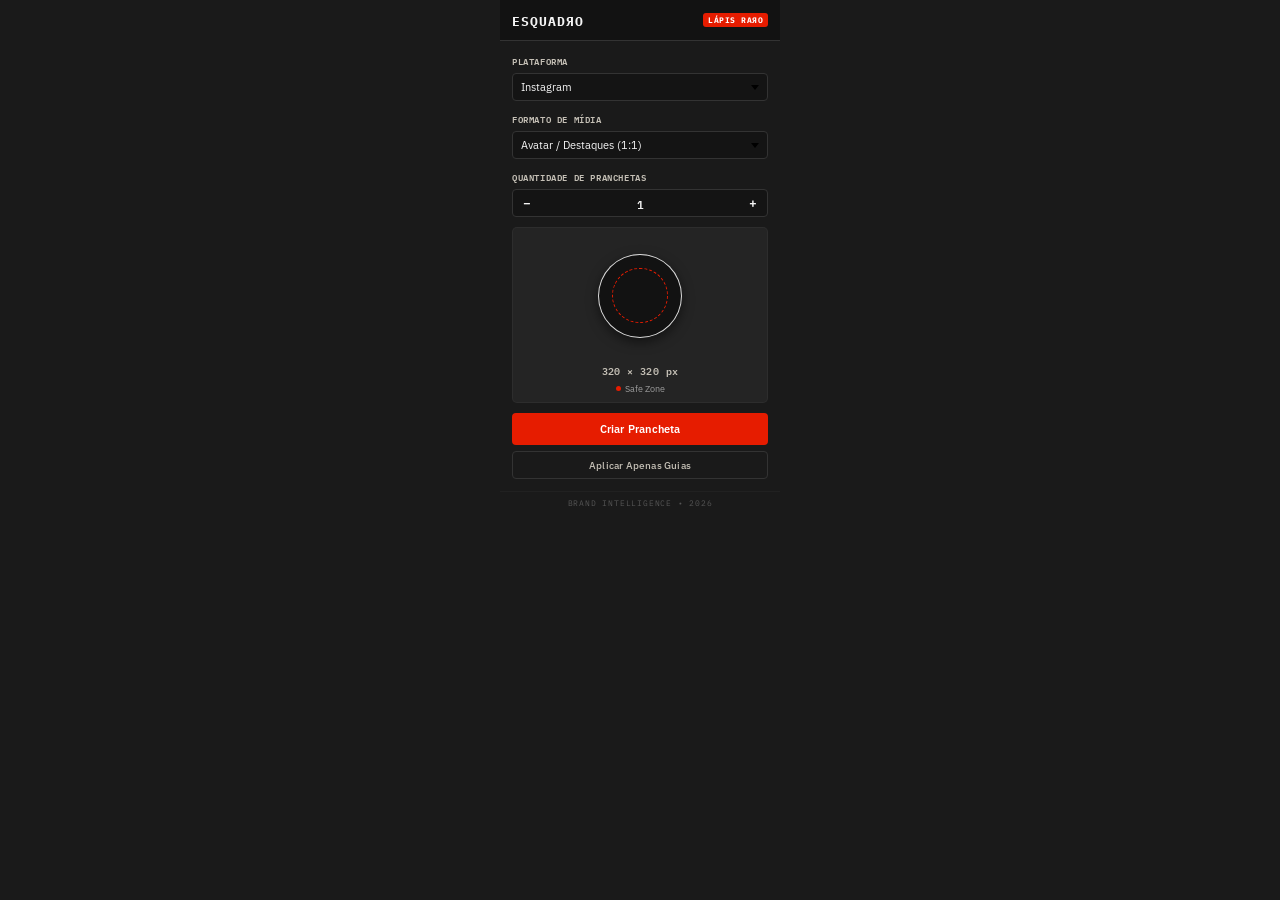
==== index.html @ 46acc277 "Move prototype files to root for GitHub Pages" ====
<!DOCTYPE html>
<html lang="pt-BR">
<head>
  <meta charset="UTF-8">
  <title>ESQUADЯO — Plugin Lápis Raro</title>
  <link rel="stylesheet" href="styles.css">
</head>
<body>

  <div class="panel-container">
    
    <!-- Header -->
    <div class="panel-header">
      <div class="brand-logo">
        <span class="panel-title">ESQUADЯO</span>
      </div>
      <span class="badge-lr">LÁPIS RAЯO</span>
    </div>

    <div class="panel-body">
      
      <!-- 1. Plataforma -->
      <div class="form-group">
        <label for="platformSelect">PLATAFORMA</label>
        <select id="platformSelect">
          <option value="facebook">Facebook</option>
          <option value="instagram" selected>Instagram</option>
          <option value="linkedin">LinkedIn</option>
          <option value="tiktok">TikTok</option>
          <option value="whatsapp">WhatsApp</option>
          <option value="twitter">X (Twitter)</option>
          <option value="youtube">YouTube</option>
        </select>
      </div>

      <!-- 2. Formato de Mídia -->
      <div class="form-group">
        <label for="formatSelect">FORMATO DE MÍDIA</label>
        <select id="formatSelect">
          <!-- Preenchido via JS -->
        </select>
      </div>

      <!-- 3. Quantidade de Pranchetas -->
      <div class="form-group">
        <label for="qtdInput">QUANTIDADE DE PRANCHETAS</label>
        <div class="stepper-container">
          <button type="button" class="stepper-btn" id="btnMinus">−</button>
          <input type="number" id="qtdInput" class="stepper-input" value="1" min="1" max="20">
          <button type="button" class="stepper-btn" id="btnPlus">+</button>
        </div>
      </div>

      <!-- Card de Preview -->
      <div class="preview-card">
        <div class="preview-stage">
          <div id="canvasPreview" class="canvas-preview">
            <div id="safeOverlay" class="guide-overlay"></div>
            <div id="noInfoBox" class="guide-no-info"></div>
            <div id="cropOverlay" class="guide-crop-overlay"></div>
          </div>
        </div>

        <div class="preview-footer">
          <span id="dimText" class="dim-badge">320 × 320 px</span>
          <span id="cropNoteText" class="crop-note" style="display:none;">(Crop Feed na 1ª prancheta)</span>

          <div class="legend-row">
            <div class="legend-item" id="legendSafeItem"><div class="dot dot-safe"></div><span>Safe Zone</span></div>
            <div class="legend-item" id="legendCropItem"><div class="dot dot-crop"></div><span>Linhas de Corte</span></div>
          </div>
        </div>
      </div>

      <!-- Grupo de Ações -->
      <div class="button-group">
        <button class="btn-primary" id="btnCreate">
          <span id="btnActionLabel">Criar Prancheta</span>
        </button>
        <button class="btn-secondary" id="btnGuidesOnly">
          Aplicar Apenas Guias
        </button>
      </div>

      <div id="toast" class="toast-msg">
        ✅ Ação realizada com sucesso!
      </div>

    </div>

    <div class="panel-footer">
      BRAND INTELLIGENCE • 2026
    </div>

  </div>

  <script src="index.js"></script>
</body>
</html>
---- styles.css ----
@import url('https://fonts.googleapis.com/css2?family=IBM+Plex+Mono:wght@400;600;700&family=IBM+Plex+Sans:wght@400;500;600;700&display=swap');

:root {
  /* Palette Lápis Raro 2026 */
  --noir-raro: #222222;
  --noir-dark: #161616;
  --vermelho-raro: #E61C00;
  --vermelho-hover: #cc1600;
  --areia-rara: #c5c0b6;
  --nude-raro: #e5e3d9;
  --azul-raro: #a2d2eb;

  --bg-color: #1a1a1a;
  --card-bg: #242424;
  --input-bg: #141414;
  --border-color: #333333;
  --text-main: #f5f5f5;
  --text-muted: #9e9e9e;
  
  --guide-safe: #E61C00; 
  --guide-crop: #a2d2eb; 

  --font-brand-sans: 'Milo', 'IBM Plex Sans', -apple-system, sans-serif;
  --font-brand-mono: 'IBM Plex Mono', monospace;
}

* {
  box-sizing: border-box;
  margin: 0;
  padding: 0;
  font-family: var(--font-brand-sans);
  -webkit-font-smoothing: antialiased;
}

body {
  background-color: var(--bg-color);
  color: var(--text-main);
  margin: 0;
  padding: 0;
  width: 100%;
  height: 100vh;
  display: flex;
  justify-content: center;
  align-items: flex-start;
}

.panel-container {
  width: 100%;
  max-width: 280px;
  background-color: var(--bg-color);
  display: flex;
  flex-direction: column;
}

.panel-header {
  padding: 10px 12px;
  display: flex;
  justify-content: space-between;
  align-items: center;
  background-color: #121212;
  border-bottom: 1px solid var(--border-color);
}

.panel-title {
  font-family: var(--font-brand-mono);
  font-size: 13px;
  font-weight: 700;
  letter-spacing: 1px;
  color: var(--text-main);
  text-transform: uppercase;
  white-space: nowrap;
}

.r-virado {
  display: inline-block;
  transform: scaleX(-1);
  font-weight: 700;
  color: inherit;
  margin: 0 -1px;
}

.badge-lr {
  background-color: var(--vermelho-raro);
  color: #ffffff;
  font-family: var(--font-brand-mono);
  font-size: 8px;
  padding: 2px 5px;
  border-radius: 3px;
  font-weight: 700;
  letter-spacing: 0.5px;
  white-space: nowrap;
}

.panel-body {
  padding: 12px;
  display: flex;
  flex-direction: column;
  gap: 10px;
}

.form-group {
  display: flex;
  flex-direction: column;
  gap: 4px;
}

label {
  font-family: var(--font-brand-mono);
  font-size: 9px;
  font-weight: 600;
  color: var(--areia-rara);
  text-transform: uppercase;
  letter-spacing: 0.6px;
}

select {
  -webkit-appearance: none;
  -moz-appearance: none;
  appearance: none;
  height: 28px;
  font-family: var(--font-brand-sans);
  background-color: var(--input-bg);
  background-image: url("data:image/svg+xml;utf8,<svg xmlns='http://www.w3.org/2000/svg' width='8' height='5' viewBox='0 0 8 5'><path fill='%20c5c0b6' d='M0 0l4 5 4-5z'/></svg>");
  background-repeat: no-repeat;
  background-position: right 8px center;
  color: var(--text-main);
  border: 1px solid var(--border-color);
  border-radius: 4px;
  padding: 0 22px 0 8px;
  font-size: 11px;
  outline: none;
  transition: border-color 0.15s ease;
  cursor: pointer;
}

select:focus {
  border-color: var(--vermelho-raro);
}

.stepper-container {
  display: flex;
  align-items: center;
  background-color: var(--input-bg);
  border: 1px solid var(--border-color);
  border-radius: 4px;
  height: 28px;
  overflow: hidden;
  width: 100%;
}

.stepper-btn {
  width: 28px;
  height: 100%;
  background: transparent;
  border: none;
  color: var(--text-main);
  font-size: 13px;
  font-weight: 600;
  cursor: pointer;
  display: flex;
  justify-content: center;
  align-items: center;
  transition: background-color 0.15s ease;
}

.stepper-btn:hover {
  background-color: rgba(255, 255, 255, 0.08);
}

.stepper-input {
  flex: 1;
  background: transparent;
  border: none;
  font-family: var(--font-brand-mono);
  color: var(--text-main);
  font-size: 11px;
  font-weight: 600;
  text-align: center;
  outline: none;
  -webkit-appearance: none;
  -moz-appearance: textfield;
  appearance: textfield;
}

.stepper-input::-webkit-inner-spin-button,
.stepper-input::-webkit-outer-spin-button {
  -webkit-appearance: none !important;
  margin: 0 !important;
}

.preview-card {
  background-color: var(--card-bg);
  border: 1px solid rgba(255, 255, 255, 0.04);
  border-radius: 5px;
  padding: 10px 8px 8px 8px;
  display: flex;
  flex-direction: column;
  align-items: center;
  gap: 8px;
}

.preview-stage {
  width: 100%;
  height: 115px;
  display: flex;
  justify-content: center;
  align-items: center;
  position: relative;
}

.canvas-preview {
  position: relative;
  border: 1px solid rgba(255, 255, 255, 0.85);
  background-color: #121212;
  box-shadow: 0 4px 12px rgba(0, 0, 0, 0.5);
  transition: width 0.3s cubic-bezier(0.16, 1, 0.3, 1), 
              height 0.3s cubic-bezier(0.16, 1, 0.3, 1), 
              border-radius 0.3s cubic-bezier(0.16, 1, 0.3, 1);
}

.guide-overlay {
  position: absolute;
  border: 1px dashed var(--vermelho-raro);
  pointer-events: none;
  transition: all 0.3s ease;
}

.guide-no-info {
  position: absolute;
  border: 1px dashed var(--vermelho-raro);
  background-color: rgba(230, 28, 0, 0.15);
  pointer-events: none;
  transition: all 0.3s ease;
}

.guide-crop-overlay {
  position: absolute;
  border: 1px dashed var(--azul-raro);
  pointer-events: none;
  transition: all 0.3s ease;
}

.preview-footer {
  display: flex;
  flex-direction: column;
  align-items: center;
  gap: 3px;
  width: 100%;
}

.dim-badge {
  font-family: var(--font-brand-mono);
  font-size: 9.5px;
  font-weight: 600;
  color: var(--areia-rara);
  letter-spacing: 0.4px;
}

.crop-note {
  font-size: 8.5px;
  color: var(--azul-raro);
  font-weight: 500;
}

.legend-row {
  display: flex;
  gap: 12px;
  font-size: 9px;
  color: var(--text-muted);
  margin-top: 1px;
}

.legend-item {
  display: flex;
  align-items: center;
  gap: 4px;
}

.dot {
  width: 5px;
  height: 5px;
  border-radius: 50%;
}

.dot-safe { background-color: var(--vermelho-raro); }
.dot-crop { background-color: var(--azul-raro); }

.button-group {
  display: flex;
  flex-direction: column;
  gap: 6px;
}

.btn-primary {
  height: 32px;
  background-color: var(--vermelho-raro);
  color: #ffffff;
  border: none;
  font-family: var(--font-brand-sans);
  font-size: 11px;
  font-weight: 600;
  letter-spacing: 0.2px;
  border-radius: 4px;
  cursor: pointer;
  display: flex;
  justify-content: center;
  align-items: center;
  transition: all 0.15s ease;
}

.btn-primary:hover {
  background-color: var(--vermelho-hover);
}

.btn-primary:active {
  transform: scale(0.98);
}

.btn-secondary {
  height: 28px;
  background-color: transparent;
  color: var(--areia-rara);
  border: 1px solid var(--border-color);
  font-family: var(--font-brand-sans);
  font-size: 10px;
  font-weight: 500;
  letter-spacing: 0.2px;
  border-radius: 4px;
  cursor: pointer;
  display: flex;
  justify-content: center;
  align-items: center;
  transition: all 0.15s ease;
}

.btn-secondary:hover {
  background-color: rgba(255, 255, 255, 0.05);
  border-color: #4a4a4a;
  color: var(--text-main);
}

.btn-secondary:active {
  transform: scale(0.98);
}

.panel-footer {
  padding: 6px;
  text-align: center;
  font-family: var(--font-brand-mono);
  font-size: 7.5px;
  color: #555;
  letter-spacing: 0.8px;
  border-top: 1px solid rgba(255,255,255,0.03);
  text-transform: uppercase;
}

.toast-msg {
  background-color: rgba(30, 60, 30, 0.95);
  border: 1px solid #2e7b32;
  color: #81c784;
  font-size: 10px;
  padding: 6px 8px;
  border-radius: 4px;
  text-align: center;
  display: none;
  animation: fadeIn 0.15s ease;
}

@keyframes fadeIn {
  from { opacity: 0; transform: translateY(3px); }
  to { opacity: 1; transform: translateY(0); }
}
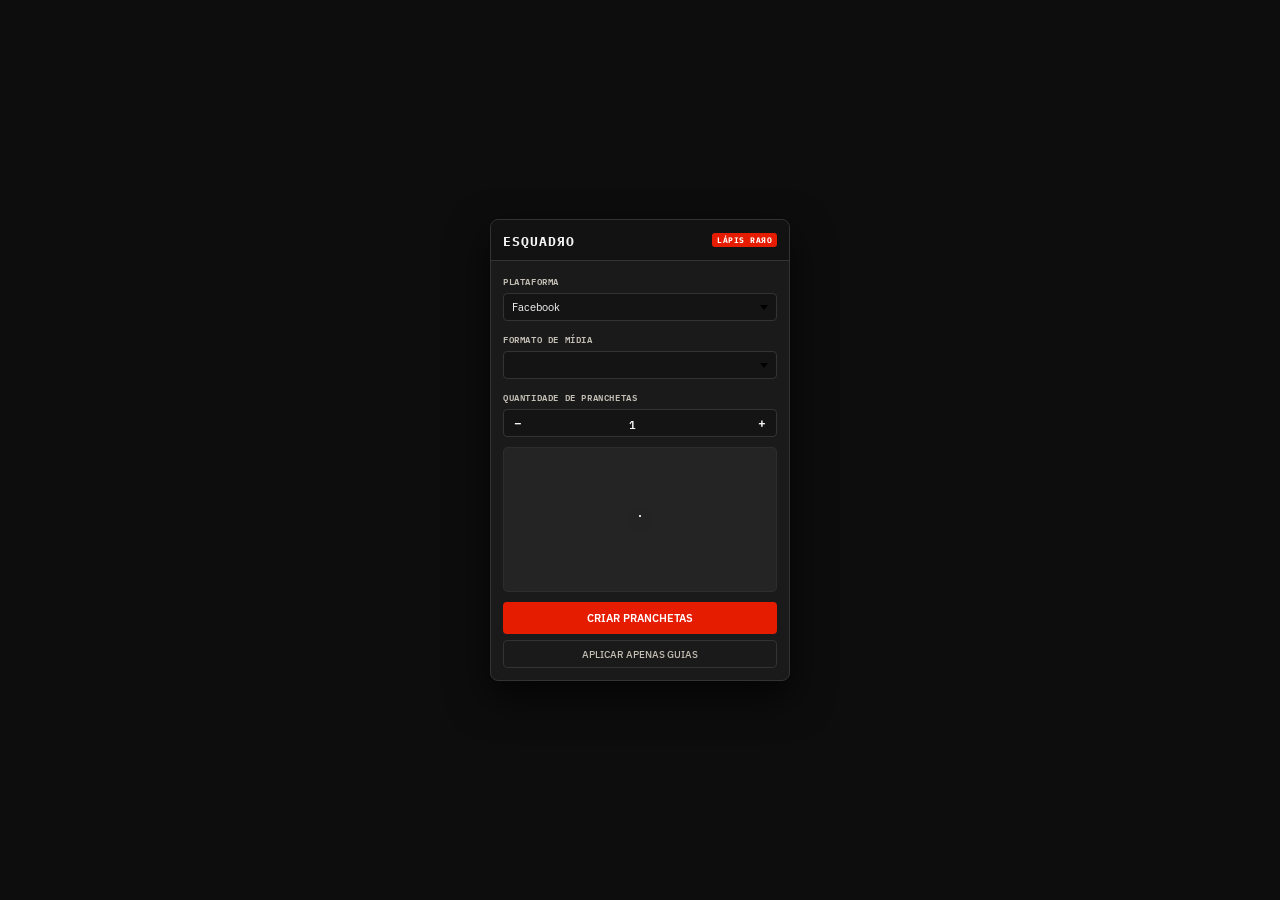
==== commit 25591f7f: "Update prototype UI v3.9" ====
--- a/index.html
+++ b/index.html
@@ -2,98 +2,167 @@
 <html lang="pt-BR">
 <head>
   <meta charset="UTF-8">
-  <title>ESQUADЯO — Plugin Lápis Raro</title>
-  <link rel="stylesheet" href="styles.css">
+  <meta name="viewport" content="width=device-width, initial-scale=1.0">
+  <title>ESQUADRO — Plugin Lápis Raro (UXP v3.9 Final)</title>
+  <style>
+    @import url('https://fonts.googleapis.com/css2?family=IBM+Plex+Mono:wght@400;600;700&family=IBM+Plex+Sans:wght@400;500;600;700&display=swap');
+
+    :root {
+      --noir-raro: #222222;
+      --vermelho-raro: #E61C00;
+      --vermelho-hover: #cc1600;
+      --areia-rara: #c5c0b6;
+      --bg-color: #1a1a1a;
+      --card-bg: #242424;
+      --input-bg: #141414;
+      --border-color: #333333;
+      --text-main: #f5f5f5;
+      --text-muted: #9e9e9e;
+      --guide-safe: #E61C00; 
+      --guide-crop: #a2d2eb; 
+      --font-brand-sans: 'Milo', 'IBM Plex Sans', -apple-system, sans-serif;
+      --font-brand-mono: 'IBM Plex Mono', monospace;
+    }
+
+    * { box-sizing: border-box; margin: 0; padding: 0; font-family: var(--font-brand-sans); -webkit-font-smoothing: antialiased; }
+
+    body { background-color: #0d0d0d; color: var(--text-main); display: flex; justify-content: center; align-items: center; min-height: 100vh; padding: 20px; }
+
+    .panel-container { width: 300px; background-color: var(--bg-color); border: 1px solid var(--border-color); border-radius: 8px; box-shadow: 0 16px 40px rgba(0, 0, 0, 0.7); overflow: hidden; }
+
+    .panel-header { padding: 10px 12px; display: flex; justify-content: space-between; align-items: center; background-color: #121212; border-bottom: 1px solid var(--border-color); }
+    .panel-title { font-family: var(--font-brand-mono); font-size: 13px; font-weight: 700; letter-spacing: 1px; color: var(--text-main); text-transform: uppercase; white-space: nowrap; }
+    .r-virado { display: inline-block; transform: scaleX(-1); font-weight: 700; color: inherit; margin: 0 -1px; }
+    .badge-lr { background-color: var(--vermelho-raro); color: #ffffff; font-family: var(--font-brand-mono); font-size: 8px; padding: 2px 5px; border-radius: 3px; font-weight: 700; letter-spacing: 0.5px; }
+
+    .panel-body { padding: 12px; display: flex; flex-direction: column; gap: 10px; }
+    .form-group { display: flex; flex-direction: column; gap: 4px; }
+    label { font-family: var(--font-brand-mono); font-size: 9px; font-weight: 600; color: var(--areia-rara); text-transform: uppercase; letter-spacing: 0.6px; }
+
+    select { -webkit-appearance: none; -moz-appearance: none; appearance: none; height: 28px; font-family: var(--font-brand-sans); background-color: var(--input-bg); background-image: url("data:image/svg+xml;utf8,<svg xmlns='http://www.w3.org/2000/svg' width='8' height='5' viewBox='0 0 8 5'><path fill='%20c5c0b6' d='M0 0l4 5 4-5z'/></svg>"); background-repeat: no-repeat; background-position: right 8px center; color: var(--text-main); border: 1px solid var(--border-color); border-radius: 4px; padding: 0 22px 0 8px; font-size: 11px; outline: none; cursor: pointer; }
+    select:focus { border-color: var(--vermelho-raro); }
+
+    .stepper-container { display: flex; align-items: center; background-color: var(--input-bg); border: 1px solid var(--border-color); border-radius: 4px; height: 28px; overflow: hidden; width: 100%; }
+    .stepper-btn { width: 28px; height: 100%; background: transparent; border: none; color: var(--text-main); font-size: 13px; font-weight: 600; cursor: pointer; }
+    .stepper-input { flex: 1; background: transparent; border: none; font-family: var(--font-brand-mono); color: var(--text-main); font-size: 11px; font-weight: 600; text-align: center; outline: none; -webkit-appearance: none; -moz-appearance: textfield; appearance: textfield; }
+
+    .preview-card { background-color: var(--card-bg); border: 1px solid rgba(255, 255, 255, 0.04); border-radius: 5px; padding: 10px; display: flex; flex-direction: column; align-items: center; gap: 8px; }
+    .preview-stage { width: 100%; height: 115px; display: flex; justify-content: center; align-items: center; position: relative; }
+    .canvas-preview { position: relative; border: 1px solid rgba(255, 255, 255, 0.85); background-color: #121212; box-shadow: 0 4px 12px rgba(0, 0, 0, 0.5); }
+    
+    .guide-overlay { position: absolute; border: 1px dashed var(--vermelho-raro); pointer-events: none; }
+    .guide-no-info { position: absolute; border: 1px dashed var(--vermelho-raro); background-color: rgba(230, 28, 0, 0.15); pointer-events: none; }
+    .guide-crop-overlay { position: absolute; border: 1px dashed var(--azul-raro); pointer-events: none; }
+    
+    .dim-badge { font-family: var(--font-brand-mono); font-size: 9.5px; font-weight: 600; color: var(--areia-rara); }
+    .btn-primary { height: 32px; background-color: var(--vermelho-raro); color: #ffffff; border: none; font-family: var(--font-brand-sans); font-size: 11px; font-weight: 600; border-radius: 4px; cursor: pointer; text-transform: uppercase; }
+    .btn-secondary { height: 28px; background-color: transparent; color: var(--areia-rara); border: 1px solid var(--border-color); font-family: var(--font-brand-sans); font-size: 10px; font-weight: 500; border-radius: 4px; cursor: pointer; text-transform: uppercase; }
+    .button-group { display: flex; flex-direction: column; gap: 6px; }
+  </style>
 </head>
 <body>
-
   <div class="panel-container">
-    
-    <!-- Header -->
     <div class="panel-header">
-      <div class="brand-logo">
-        <span class="panel-title">ESQUADЯO</span>
-      </div>
+      <div class="brand-logo"><span class="panel-title">ESQUADЯO</span></div>
       <span class="badge-lr">LÁPIS RAЯO</span>
     </div>
-
     <div class="panel-body">
-      
-      <!-- 1. Plataforma -->
       <div class="form-group">
-        <label for="platformSelect">PLATAFORMA</label>
-        <select id="platformSelect">
-          <option value="facebook">Facebook</option>
-          <option value="instagram" selected>Instagram</option>
-          <option value="linkedin">LinkedIn</option>
-          <option value="tiktok">TikTok</option>
-          <option value="whatsapp">WhatsApp</option>
-          <option value="twitter">X (Twitter)</option>
-          <option value="youtube">YouTube</option>
-        </select>
+        <label>PLATAFORMA</label>
+        <select id="platformSelect"></select>
       </div>
-
-      <!-- 2. Formato de Mídia -->
       <div class="form-group">
-        <label for="formatSelect">FORMATO DE MÍDIA</label>
-        <select id="formatSelect">
-          <!-- Preenchido via JS -->
-        </select>
+        <label>FORMATO DE MÍDIA</label>
+        <select id="formatSelect"></select>
       </div>
-
-      <!-- 3. Quantidade de Pranchetas -->
       <div class="form-group">
-        <label for="qtdInput">QUANTIDADE DE PRANCHETAS</label>
+        <label>QUANTIDADE DE PRANCHETAS</label>
         <div class="stepper-container">
           <button type="button" class="stepper-btn" id="btnMinus">−</button>
-          <input type="number" id="qtdInput" class="stepper-input" value="1" min="1" max="20">
+          <input type="number" id="qtdInput" class="stepper-input" value="1">
           <button type="button" class="stepper-btn" id="btnPlus">+</button>
         </div>
       </div>
+      <div class="preview-card">
+        <div class="preview-stage"><div id="canvasPreview" class="canvas-preview"></div></div>
+        <span id="dimText" class="dim-badge"></span>
+      </div>
+      <div class="button-group">
+        <button class="btn-primary" id="btnCreate">Criar Pranchetas</button>
+        <button class="btn-secondary" id="btnGuidesOnly">Aplicar Apenas Guias</button>
+      </div>
+    </div>
+  </div>
+  <script>
+    // Carrega o JSON master
+    const masterPlatforms = {
+      "Facebook": [
+        { id: "fb_avatar", name: "Avatar / Perfil (1:1)", width: 320, height: 320 },
+        { id: "fb_square", name: "Post Quadrado (1:1)", width: 1080, height: 1080 },
+        { id: "fb_portrait", name: "Post Retrato (4:5)", width: 1080, height: 1359 },
+        { id: "fb_carousel", name: "Carrossel (1:1)", width: 1200, height: 1200 },
+        { id: "fb_landscape", name: "Post Paisagem (16:9)", width: 1080, height: 566 },
+        { id: "fb_link", name: "Anúncio com Link (1,91:1)", width: 1200, height: 630 }
+      ],
+      "Google Ads": [
+        { id: "goog_leader", name: "Leaderboard (728×90)", width: 728, height: 90 },
+        { id: "goog_rect", name: "Medium Rectangle (300×250)", width: 300, height: 250 },
+        { id: "goog_half", name: "Half Page (300×600)", width: 300, height: 600 }
+      ],
+      "iFood": [
+        { id: "ifood_banner", name: "Banner (900×420)", width: 900, height: 420 }
+      ],
+      "Instagram": [
+        { id: "ig_avatar", name: "Avatar / Destaques (1:1)", width: 320, height: 320 },
+        { id: "ig_square", name: "Feed Quadrado (1:1)", width: 1080, height: 1080 },
+        { id: "ig_reels", name: "Reels (9:16)", width: 1080, height: 1920 }
+      ],
+      "LinkedIn": [
+        { id: "lkd_square", name: "Post Quadrado (1:1)", width: 1080, height: 1080 },
+        { id: "lkd_landscape", name: "Post Paisagem (1,91:1)", width: 1200, height: 627 }
+      ],
+      "TikTok": [
+        { id: "tt_foryou", name: "For You / Vídeo (9:16)", width: 1080, height: 1920 },
+        { id: "tt_thumb", name: "Thumb Capa (4:5)", width: 1080, height: 1920 }
+      ],
+      "Uber": [
+        { id: "uber_journey", name: "Journey Ad (16:9)", width: 1280, height: 720 },
+        { id: "uber_dispatch", name: "Dispatch (1:1)", width: 420, height: 420 }
+      ],
+      "WhatsApp": [
+        { id: "wa_status", name: "Status (9:16)", width: 1080, height: 1920 }
+      ],
+      "X (Twitter)": [
+        { id: "tw_card", name: "Card / Link (2:1)", width: 800, height: 418 }
+      ],
+      "YouTube": [
+        { id: "yt_thumb", name: "Thumbnail (16:9)", width: 1280, height: 720 },
+        { id: "yt_shorts", name: "Shorts (9:16)", width: 1080, height: 1920 }
+      ]
+    };
 
-      <!-- Card de Preview -->
-      <div class="preview-card">
-        <div class="preview-stage">
-          <div id="canvasPreview" class="canvas-preview">
-            <div id="safeOverlay" class="guide-overlay"></div>
-            <div id="noInfoBox" class="guide-no-info"></div>
-            <div id="cropOverlay" class="guide-crop-overlay"></div>
-          </div>
-        </div>
+    const platformSelect = document.getElementById('platformSelect');
+    const formatSelect = document.getElementById('formatSelect');
+    
+    // Preencher plataformas ordenadas alfabeticamente
+    Object.keys(masterPlatforms).sort().forEach(p => {
+      const opt = document.createElement('option');
+      opt.value = p; opt.textContent = p;
+      platformSelect.appendChild(opt);
+    });
 
-        <div class="preview-footer">
-          <span id="dimText" class="dim-badge">320 × 320 px</span>
-          <span id="cropNoteText" class="crop-note" style="display:none;">(Crop Feed na 1ª prancheta)</span>
+    function updateFormats() {
+      formatSelect.innerHTML = '';
+      const p = platformSelect.value;
+      masterPlatforms[p].forEach(f => {
+        const opt = document.createElement('option');
+        opt.value = f.id; opt.textContent = f.name;
+        formatSelect.appendChild(opt);
+      });
+    }
 
-          <div class="legend-row">
-            <div class="legend-item" id="legendSafeItem"><div class="dot dot-safe"></div><span>Safe Zone</span></div>
-            <div class="legend-item" id="legendCropItem"><div class="dot dot-crop"></div><span>Linhas de Corte</span></div>
-          </div>
-        </div>
-      </div>
-
-      <!-- Grupo de Ações -->
-      <div class="button-group">
-        <button class="btn-primary" id="btnCreate">
-          <span id="btnActionLabel">Criar Prancheta</span>
-        </button>
-        <button class="btn-secondary" id="btnGuidesOnly">
-          Aplicar Apenas Guias
-        </button>
-      </div>
-
-      <div id="toast" class="toast-msg">
-        ✅ Ação realizada com sucesso!
-      </div>
-
-    </div>
-
-    <div class="panel-footer">
-      BRAND INTELLIGENCE • 2026
-    </div>
-
-  </div>
-
-  <script src="index.js"></script>
+    platformSelect.onchange = updateFormats;
+    populateFormats();
+  </script>
 </body>
 </html>
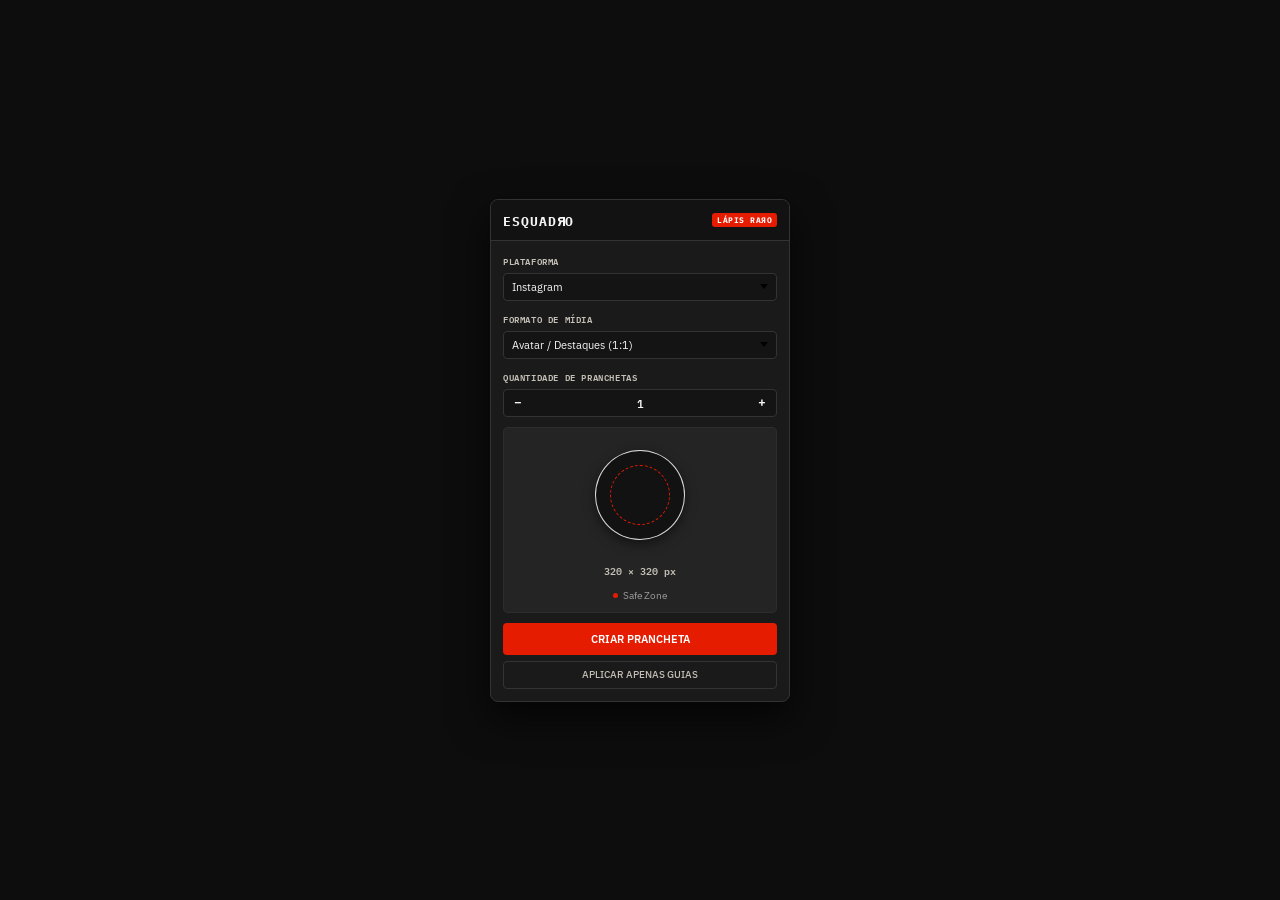
==== commit a35fa4b3: "Fix UI: Restore visual rendering logic completely" ====
--- a/index.html
+++ b/index.html
@@ -3,7 +3,7 @@
 <head>
   <meta charset="UTF-8">
   <meta name="viewport" content="width=device-width, initial-scale=1.0">
-  <title>ESQUADRO — Plugin Lápis Raro (UXP v3.9 Final)</title>
+  <title>ESQUADRO — Plugin Lápis Raro (UXP v4.6)</title>
   <style>
     @import url('https://fonts.googleapis.com/css2?family=IBM+Plex+Mono:wght@400;600;700&family=IBM+Plex+Sans:wght@400;500;600;700&display=swap');
 
@@ -45,6 +45,7 @@
     .stepper-container { display: flex; align-items: center; background-color: var(--input-bg); border: 1px solid var(--border-color); border-radius: 4px; height: 28px; overflow: hidden; width: 100%; }
     .stepper-btn { width: 28px; height: 100%; background: transparent; border: none; color: var(--text-main); font-size: 13px; font-weight: 600; cursor: pointer; }
     .stepper-input { flex: 1; background: transparent; border: none; font-family: var(--font-brand-mono); color: var(--text-main); font-size: 11px; font-weight: 600; text-align: center; outline: none; -webkit-appearance: none; -moz-appearance: textfield; appearance: textfield; }
+    .stepper-input::-webkit-inner-spin-button, .stepper-input::-webkit-outer-spin-button { -webkit-appearance: none !important; margin: 0 !important; }
 
     .preview-card { background-color: var(--card-bg); border: 1px solid rgba(255, 255, 255, 0.04); border-radius: 5px; padding: 10px; display: flex; flex-direction: column; align-items: center; gap: 8px; }
     .preview-stage { width: 100%; height: 115px; display: flex; justify-content: center; align-items: center; position: relative; }
@@ -55,15 +56,26 @@
     .guide-crop-overlay { position: absolute; border: 1px dashed var(--azul-raro); pointer-events: none; }
     
     .dim-badge { font-family: var(--font-brand-mono); font-size: 9.5px; font-weight: 600; color: var(--areia-rara); }
+    
+    .legend-row { display: flex; gap: 14px; font-size: 10px; color: var(--text-muted); margin-top: 2px; }
+    .legend-item { display: flex; align-items: center; gap: 5px; }
+    .dot { width: 5px; height: 5px; border-radius: 50%; }
+    .dot-safe { background-color: var(--vermelho-raro); }
+    .dot-crop { background-color: var(--azul-raro); }
+    .crop-note { font-size: 9px; color: var(--azul-raro); font-weight: 500; }
+
     .btn-primary { height: 32px; background-color: var(--vermelho-raro); color: #ffffff; border: none; font-family: var(--font-brand-sans); font-size: 11px; font-weight: 600; border-radius: 4px; cursor: pointer; text-transform: uppercase; }
     .btn-secondary { height: 28px; background-color: transparent; color: var(--areia-rara); border: 1px solid var(--border-color); font-family: var(--font-brand-sans); font-size: 10px; font-weight: 500; border-radius: 4px; cursor: pointer; text-transform: uppercase; }
     .button-group { display: flex; flex-direction: column; gap: 6px; }
+
+    .toast-msg { background-color: rgba(30, 60, 30, 0.95); border: 1px solid #2e7b32; color: #81c784; font-size: 10px; padding: 6px 8px; border-radius: 4px; text-align: center; display: none; animation: fadeIn 0.15s ease; }
+    @keyframes fadeIn { from { opacity: 0; transform: translateY(3px); } to { opacity: 1; transform: translateY(0); } }
   </style>
 </head>
 <body>
   <div class="panel-container">
     <div class="panel-header">
-      <div class="brand-logo"><span class="panel-title">ESQUADЯO</span></div>
+      <div class="brand-logo"><span class="panel-title">ESQUAD<span class="r-virado">R</span>O</span></div>
       <span class="badge-lr">LÁPIS RAЯO</span>
     </div>
     <div class="panel-body">
@@ -84,85 +96,253 @@
         </div>
       </div>
       <div class="preview-card">
-        <div class="preview-stage"><div id="canvasPreview" class="canvas-preview"></div></div>
+        <div class="preview-stage"><div id="canvasPreview" class="canvas-preview">
+            <div id="safeOverlay" class="guide-overlay"></div>
+            <div id="noInfoBox" class="guide-no-info"></div>
+            <div id="cropOverlay" class="guide-crop-overlay"></div>
+        </div></div>
         <span id="dimText" class="dim-badge"></span>
+        <span id="cropNoteText" class="crop-note" style="display:none;">(Crop Feed na 1ª prancheta)</span>
+        <div class="legend-row">
+            <div class="legend-item" id="legendSafeItem"><div class="dot dot-safe"></div><span>Safe Zone</span></div>
+            <div class="legend-item" id="legendCropItem"><div class="dot dot-crop"></div><span>Crop Feed / Margem</span></div>
+        </div>
       </div>
       <div class="button-group">
-        <button class="btn-primary" id="btnCreate">Criar Pranchetas</button>
+        <button class="btn-primary" id="btnCreate"><span id="btnActionLabel">Criar Prancheta</span></button>
         <button class="btn-secondary" id="btnGuidesOnly">Aplicar Apenas Guias</button>
       </div>
+      <div id="toast" class="toast-msg">✅ Ação realizada com sucesso!</div>
     </div>
   </div>
+
   <script>
-    // Carrega o JSON master
+    // A LISTA 100% COMPLETA E CORRETA COM TODAS AS GUIAS
     const masterPlatforms = {
       "Facebook": [
-        { id: "fb_avatar", name: "Avatar / Perfil (1:1)", width: 320, height: 320 },
+        { id: "fb_avatar", name: "Avatar / Perfil (1:1)", width: 320, height: 320, safe: { top: 50, bottom: 50, left: 50, right: 50 }, circular: true },
         { id: "fb_square", name: "Post Quadrado (1:1)", width: 1080, height: 1080 },
         { id: "fb_portrait", name: "Post Retrato (4:5)", width: 1080, height: 1359 },
         { id: "fb_carousel", name: "Carrossel (1:1)", width: 1200, height: 1200 },
         { id: "fb_landscape", name: "Post Paisagem (16:9)", width: 1080, height: 566 },
-        { id: "fb_link", name: "Anúncio com Link (1,91:1)", width: 1200, height: 630 }
+        { id: "fb_link", name: "Anúncio com Link (1,91:1)", width: 1200, height: 630 },
+        { id: "fb_cover_profile", name: "Capa de Perfil (820×360)", width: 820, height: 360, safe: { top: 24, bottom: 24, left: 90, right: 90 }, cropFeed: { top: 24, bottom: 24, left: 90, right: 90 }, noInfoBox: { width: 180, height: 100, anchor: "bottom-left" } },
+        { id: "fb_cover_group", name: "Capa de Grupo (1640×856)", width: 1640, height: 856 },
+        { id: "fb_cover_event", name: "Capa de Evento (1920×1005)", width: 1920, height: 1005 }
       ],
       "Google Ads": [
         { id: "goog_leader", name: "Leaderboard (728×90)", width: 728, height: 90 },
         { id: "goog_rect", name: "Medium Rectangle (300×250)", width: 300, height: 250 },
-        { id: "goog_half", name: "Half Page (300×600)", width: 300, height: 600 }
+        { id: "goog_half", name: "Half Page (300×600)", width: 300, height: 600 },
+        { id: "goog_large_rect", name: "Large Rectangle (336×280)", width: 336, height: 280 },
+        { id: "goog_wide_sky", name: "Wide Skyscraper (160×600)", width: 160, height: 600 }
       ],
       "iFood": [
         { id: "ifood_banner", name: "Banner (900×420)", width: 900, height: 420 }
       ],
       "Instagram": [
-        { id: "ig_avatar", name: "Avatar / Destaques (1:1)", width: 320, height: 320 },
-        { id: "ig_square", name: "Feed Quadrado (1:1)", width: 1080, height: 1080 },
-        { id: "ig_reels", name: "Reels (9:16)", width: 1080, height: 1920 }
+        { id: "ig_avatar", name: "Avatar / Destaques (1:1)", width: 320, height: 320, safe: { top: 50, bottom: 50, left: 50, right: 50 }, circular: true },
+        { id: "ig_square", name: "Feed Quadrado (1:1)", width: 1080, height: 1080, crop: { lateral: 135.2 } },
+        { id: "ig_portrait_4_5", name: "Feed Retrato (4:5)", width: 1080, height: 1350, crop: { lateral: 34 } },
+        { id: "ig_portrait_3_4", name: "Feed Retrato (3:4)", width: 1080, height: 1440 },
+        { id: "ig_story", name: "Story (9:16)", width: 1080, height: 1920, safe: { top: 110, bottom: 160, left: 100, right: 100 } },
+        { id: "ig_reels", name: "Reels (9:16)", width: 1080, height: 1920, safe: { top: 140, bottom: 300, left: 40, right: 40 }, noInfoBox: { width: 180, height: 750, anchor: "bottom-right" } },
+        { id: "ig_thumb_reels", name: "Thumb Reels (9:16)", width: 1080, height: 1920, cropFeed: { top: 240, bottom: 240 } },
+        { id: "ig_landscape_16_9", name: "Feed Paisagem (16:9)", width: 1080, height: 566, crop: { lateral: 328 } },
+        { id: "ig_landscape_4_3", name: "Feed Paisagem (4:3)", width: 1080, height: 810, crop: { lateral: 236.5 } },
+        { id: "ig_landscape_5_4", name: "Feed Paisagem (5:4)", width: 1080, height: 864, crop: { lateral: 216 } }
       ],
       "LinkedIn": [
+        { id: "lkd_avatar", name: "Perfil / Bio (1:1)", width: 400, height: 400, safe: { top: 50, bottom: 50, left: 50, right: 50 }, circular: true },
         { id: "lkd_square", name: "Post Quadrado (1:1)", width: 1080, height: 1080 },
-        { id: "lkd_landscape", name: "Post Paisagem (1,91:1)", width: 1200, height: 627 }
+        { id: "lkd_portrait", name: "Post Retrato (4:5)", width: 1080, height: 1350 },
+        { id: "lkd_landscape", name: "Post Paisagem (1,91:1)", width: 1200, height: 627 },
+        { id: "lkd_cover", name: "Capa de Perfil (4:1)", width: 1584, height: 396 },
+        { id: "lkd_video", name: "Vídeo Vertical (9:16)", width: 1080, height: 1920 }
       ],
       "TikTok": [
-        { id: "tt_foryou", name: "For You / Vídeo (9:16)", width: 1080, height: 1920 },
-        { id: "tt_thumb", name: "Thumb Capa (4:5)", width: 1080, height: 1920 }
+        { id: "tt_avatar", name: "Avatar / Perfil (1:1)", width: 200, height: 200, safe: { top: 20, bottom: 20, left: 20, right: 20 }, circular: true },
+        { id: "tt_foryou", name: "For You / Vídeo (9:16)", width: 1080, height: 1920, safe: { top: 140, bottom: 300, left: 40, right: 40 } },
+        { id: "tt_thumb", name: "Thumb Capa (4:5)", width: 1080, height: 1920, cropFeed: { top: 285, bottom: 285 } }
       ],
       "Uber": [
         { id: "uber_journey", name: "Journey Ad (16:9)", width: 1280, height: 720 },
         { id: "uber_dispatch", name: "Dispatch (1:1)", width: 420, height: 420 }
       ],
       "WhatsApp": [
-        { id: "wa_status", name: "Status (9:16)", width: 1080, height: 1920 }
+        { id: "wa_avatar", name: "Perfil (1:1)", width: 200, height: 200, safe: { top: 20, bottom: 20, left: 20, right: 20 }, circular: true },
+        { id: "wa_status", name: "Status (9:16)", width: 1080, height: 1920, safe: { top: 120, bottom: 160, left: 100, right: 100 } },
+        { id: "wa_thumb_doc", name: "Thumb Imagem / Doc (2:3)", width: 1200, height: 1800 },
+        { id: "wa_sticker", name: "Sticker / Figurinha (1:1)", width: 512, height: 512, safe: { top: 16, bottom: 16, left: 16, right: 16 } }
       ],
       "X (Twitter)": [
-        { id: "tw_card", name: "Card / Link (2:1)", width: 800, height: 418 }
+        { id: "tw_avatar", name: "Avatar / Perfil (1:1)", width: 400, height: 400, safe: { top: 20, bottom: 20, left: 20, right: 20 }, circular: true },
+        { id: "tw_square", name: "Post Quadrado (1:1)", width: 1080, height: 1080 },
+        { id: "tw_landscape", name: "Post Retangular (16:9)", width: 1200, height: 675 },
+        { id: "tw_card", name: "Card / Link (2:1)", width: 800, height: 418 },
+        { id: "tw_cover", name: "Capa do Perfil (3:1)", width: 1500, height: 500, safe: { top: 140, bottom: 140, left: 282.5, right: 282.5 }, cropFeed: { top: 140, bottom: 140, left: 282.5, right: 282.5 } }
       ],
       "YouTube": [
+        { id: "yt_avatar", name: "Avatar / Canal (1:1)", width: 800, height: 800, safe: { top: 20, bottom: 20, left: 20, right: 20 }, circular: true },
         { id: "yt_thumb", name: "Thumbnail (16:9)", width: 1280, height: 720 },
-        { id: "yt_shorts", name: "Shorts (9:16)", width: 1080, height: 1920 }
+        { id: "yt_shorts", name: "Shorts (9:16)", width: 1080, height: 1920, safe: { top: 120, bottom: 160, left: 60, right: 60 } },
+        { id: "yt_cover", name: "Capa do Canal (16:9)", width: 2560, height: 1440, safe: { top: 508.5, bottom: 508.5, left: 507, right: 507 }, cropFeed: { top: 508.5, bottom: 508.5 } }
       ]
     };
 
     const platformSelect = document.getElementById('platformSelect');
     const formatSelect = document.getElementById('formatSelect');
+    const qtdInput = document.getElementById('qtdInput');
+    const btnMinus = document.getElementById('btnMinus');
+    const btnPlus = document.getElementById('btnPlus');
+    const btnActionLabel = document.getElementById('btnActionLabel');
+    const canvasPreview = document.getElementById('canvasPreview');
+    const safeOverlay = document.getElementById('safeOverlay');
+    const noInfoBox = document.getElementById('noInfoBox');
+    const cropOverlay = document.getElementById('cropOverlay');
+    const dimText = document.getElementById('dimText');
+    const cropNoteText = document.getElementById('cropNoteText');
+    const legendSafeItem = document.getElementById('legendSafeItem');
+    const legendCropItem = document.getElementById('legendCropItem');
     
-    // Preencher plataformas ordenadas alfabeticamente
-    Object.keys(masterPlatforms).sort().forEach(p => {
-      const opt = document.createElement('option');
-      opt.value = p; opt.textContent = p;
-      platformSelect.appendChild(opt);
-    });
-
-    function updateFormats() {
+    // A CÓDIGO COMPLETO DE DESENHO (DRAW LOGIC) DO PREVIEW
+    function populatePlatforms() {
+      const keys = Object.keys(masterPlatforms).sort();
+      keys.forEach(p => {
+        const opt = document.createElement('option');
+        opt.value = p;
+        opt.textContent = p;
+        if(p === "Instagram") opt.selected = true;
+        platformSelect.appendChild(opt);
+      });
+      populateFormats();
+    }
+
+    function populateFormats() {
       formatSelect.innerHTML = '';
-      const p = platformSelect.value;
-      masterPlatforms[p].forEach(f => {
+      const formats = masterPlatforms[platformSelect.value] || [];
+      formats.forEach(f => {
         const opt = document.createElement('option');
-        opt.value = f.id; opt.textContent = f.name;
+        opt.value = f.id;
+        opt.textContent = f.name;
         formatSelect.appendChild(opt);
       });
-    }
-
-    platformSelect.onchange = updateFormats;
-    populateFormats();
+      updatePreview();
+    }
+
+    function updatePreview() {
+      const formats = masterPlatforms[platformSelect.value] || [];
+      const fmt = formats.find(f => f.id === formatSelect.value) || formats[0];
+      if (!fmt) return;
+
+      const q = parseInt(qtdInput.value) || 1;
+      
+      const maxW = 90;
+      const maxH = 100;
+      const ratio = fmt.width / fmt.height;
+
+      let renderW, renderH;
+      if (ratio > maxW / maxH) {
+        renderW = maxW;
+        renderH = maxW / ratio;
+      } else {
+        renderH = maxH;
+        renderW = maxH * ratio;
+      }
+
+      canvasPreview.style.width = renderW + 'px';
+      canvasPreview.style.height = renderH + 'px';
+      canvasPreview.style.borderRadius = fmt.circular ? '50%' : '2px';
+      dimText.textContent = `${fmt.width} × ${fmt.height} px`;
+
+      const scaleX = renderW / fmt.width;
+      const scaleY = renderH / fmt.height;
+
+      // 1. Safe Zone
+      if (fmt.safe) {
+        legendSafeItem.style.display = 'flex';
+        safeOverlay.style.display = 'block';
+        safeOverlay.style.top = (fmt.safe.top * scaleY) + 'px';
+        safeOverlay.style.bottom = (fmt.safe.bottom * scaleY) + 'px';
+        safeOverlay.style.left = (fmt.safe.left * scaleX) + 'px';
+        safeOverlay.style.right = (fmt.safe.right * scaleX) + 'px';
+        safeOverlay.style.borderRadius = fmt.circular ? '50%' : '0';
+      } else {
+        legendSafeItem.style.display = 'none';
+        safeOverlay.style.display = 'none';
+      }
+
+      // 2. Box de sem informação (ex: Reels bottom-right / Facebook Capa)
+      if (fmt.noInfoBox) {
+        noInfoBox.style.display = 'block';
+        noInfoBox.style.width = (fmt.noInfoBox.width * scaleX) + 'px';
+        noInfoBox.style.height = (fmt.noInfoBox.height * scaleY) + 'px';
+        
+        if (fmt.noInfoBox.anchor === "bottom-left") {
+          noInfoBox.style.bottom = (fmt.safe.bottom * scaleY) + 'px';
+          noInfoBox.style.left = (fmt.safe.left * scaleX) + 'px';
+          noInfoBox.style.right = 'auto';
+        } else {
+          // default bottom-right (Reels)
+          noInfoBox.style.bottom = (fmt.safe.bottom * scaleY) + 'px';
+          noInfoBox.style.right = (fmt.safe.right * scaleX) + 'px';
+          noInfoBox.style.left = 'auto';
+        }
+      } else {
+        noInfoBox.style.display = 'none';
+      }
+
+      // 3. Crop Feed e Laterais
+      const hasCrop = fmt.cropFeed || fmt.crop;
+      if (hasCrop) {
+        legendCropItem.style.display = 'flex';
+        cropOverlay.style.display = 'block';
+
+        if (fmt.cropFeed) {
+          cropOverlay.style.top = (fmt.cropFeed.top * scaleY) + 'px';
+          cropOverlay.style.bottom = (fmt.cropFeed.bottom * scaleY) + 'px';
+          cropOverlay.style.left = fmt.cropFeed.left ? (fmt.cropFeed.left * scaleX) + 'px' : '0';
+          cropOverlay.style.right = fmt.cropFeed.right ? (fmt.cropFeed.right * scaleX) + 'px' : '0';
+        } else if (fmt.crop) {
+          cropOverlay.style.top = '0';
+          cropOverlay.style.bottom = '0';
+          cropOverlay.style.left = (fmt.crop.lateral * scaleX) + 'px';
+          cropOverlay.style.right = (fmt.crop.lateral * scaleX) + 'px';
+        }
+
+        cropNoteText.style.display = q > 1 ? 'block' : 'none';
+      } else {
+        legendCropItem.style.display = 'none';
+        cropOverlay.style.display = 'none';
+        cropNoteText.style.display = 'none';
+      }
+    }
+
+    function updateQtdLabel() {
+      let q = parseInt(qtdInput.value);
+      if (isNaN(q) || q < 1) q = 1;
+      qtdInput.value = q;
+      btnActionLabel.textContent = q > 1 ? "Criar Pranchetas" : "Criar Prancheta";
+      updatePreview();
+    }
+
+    btnMinus.addEventListener('click', () => {
+      let q = parseInt(qtdInput.value) || 1;
+      if (q > 1) { qtdInput.value = q - 1; updateQtdLabel(); }
+    });
+
+    btnPlus.addEventListener('click', () => {
+      let q = parseInt(qtdInput.value) || 1;
+      if (q < 20) { qtdInput.value = q + 1; updateQtdLabel(); }
+    });
+
+    platformSelect.addEventListener('change', populateFormats);
+    formatSelect.addEventListener('change', updatePreview);
+    qtdInput.addEventListener('input', updateQtdLabel);
+
+    // Inicialização do APP
+    populatePlatforms();
+
   </script>
 </body>
 </html>
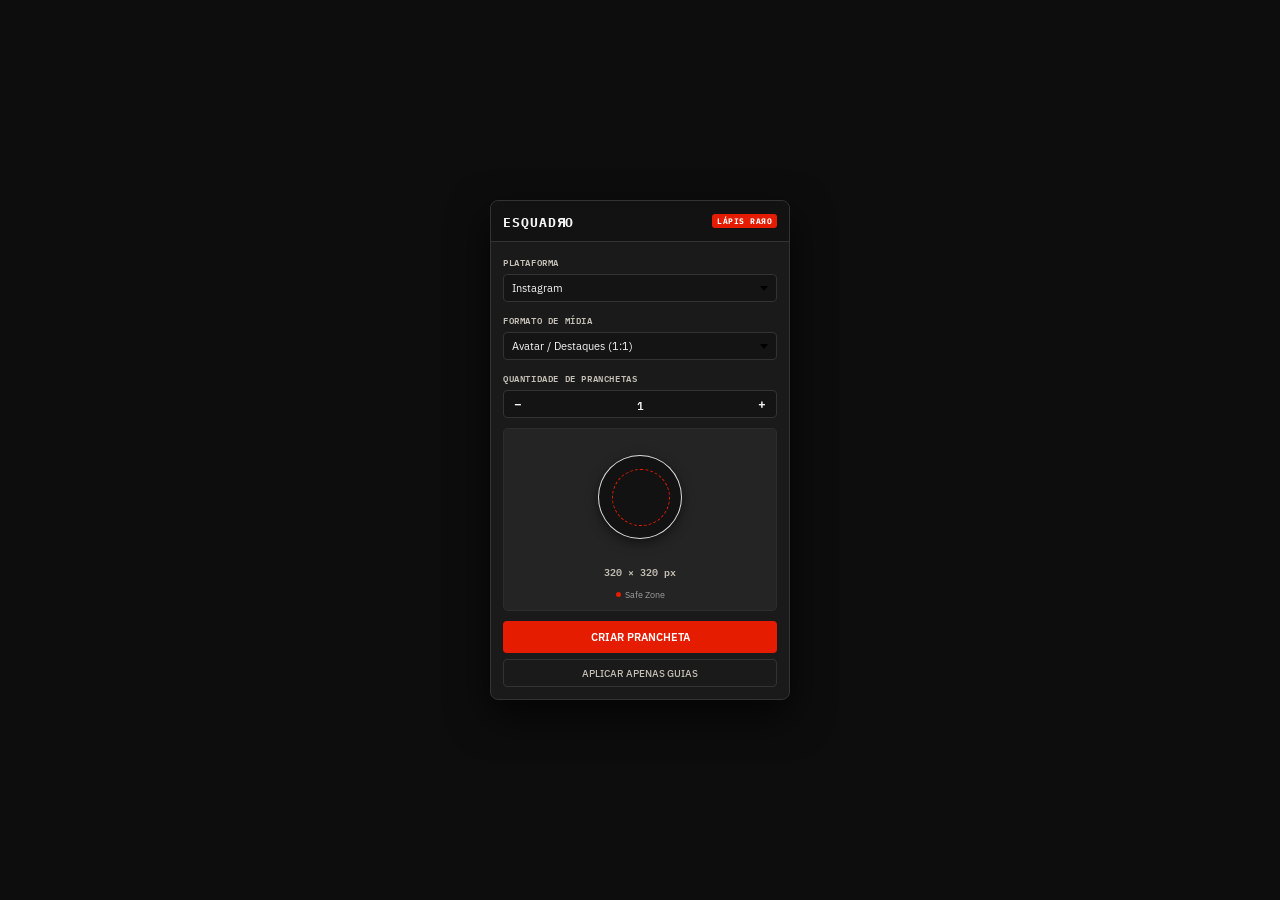
==== commit 0b4853b2: "Fix UI: Re-enable explicit width/height calculation for crop overlays and safe zones" ====
--- a/index.html
+++ b/index.html
@@ -3,23 +3,30 @@
 <head>
   <meta charset="UTF-8">
   <meta name="viewport" content="width=device-width, initial-scale=1.0">
-  <title>ESQUADRO — Plugin Lápis Raro (UXP v4.6)</title>
+  <title>ESQUADRO — Plugin Lápis Raro (UXP v4.7)</title>
   <style>
     @import url('https://fonts.googleapis.com/css2?family=IBM+Plex+Mono:wght@400;600;700&family=IBM+Plex+Sans:wght@400;500;600;700&display=swap');
 
     :root {
+      /* Palette Lápis Raro 2026 */
       --noir-raro: #222222;
+      --noir-dark: #161616;
       --vermelho-raro: #E61C00;
       --vermelho-hover: #cc1600;
       --areia-rara: #c5c0b6;
+      --nude-raro: #e5e3d9;
+      --azul-raro: #a2d2eb;
+
       --bg-color: #1a1a1a;
       --card-bg: #242424;
       --input-bg: #141414;
       --border-color: #333333;
       --text-main: #f5f5f5;
       --text-muted: #9e9e9e;
+      
       --guide-safe: #E61C00; 
       --guide-crop: #a2d2eb; 
+
       --font-brand-sans: 'Milo', 'IBM Plex Sans', -apple-system, sans-serif;
       --font-brand-mono: 'IBM Plex Mono', monospace;
     }
@@ -51,18 +58,18 @@
     .preview-stage { width: 100%; height: 115px; display: flex; justify-content: center; align-items: center; position: relative; }
     .canvas-preview { position: relative; border: 1px solid rgba(255, 255, 255, 0.85); background-color: #121212; box-shadow: 0 4px 12px rgba(0, 0, 0, 0.5); }
     
-    .guide-overlay { position: absolute; border: 1px dashed var(--vermelho-raro); pointer-events: none; }
-    .guide-no-info { position: absolute; border: 1px dashed var(--vermelho-raro); background-color: rgba(230, 28, 0, 0.15); pointer-events: none; }
-    .guide-crop-overlay { position: absolute; border: 1px dashed var(--azul-raro); pointer-events: none; }
+    .guide-overlay { position: absolute; border: 1px dashed var(--vermelho-raro); pointer-events: none; box-sizing: border-box; }
+    .guide-no-info { position: absolute; border: 1px dashed var(--vermelho-raro); background-color: rgba(230, 28, 0, 0.15); pointer-events: none; box-sizing: border-box; }
+    .guide-crop-overlay { position: absolute; border: 1px dashed var(--azul-raro); pointer-events: none; box-sizing: border-box; }
     
     .dim-badge { font-family: var(--font-brand-mono); font-size: 9.5px; font-weight: 600; color: var(--areia-rara); }
     
-    .legend-row { display: flex; gap: 14px; font-size: 10px; color: var(--text-muted); margin-top: 2px; }
-    .legend-item { display: flex; align-items: center; gap: 5px; }
+    .legend-row { display: flex; gap: 12px; font-size: 9px; color: var(--text-muted); margin-top: 1px; }
+    .legend-item { display: flex; align-items: center; gap: 4px; }
     .dot { width: 5px; height: 5px; border-radius: 50%; }
     .dot-safe { background-color: var(--vermelho-raro); }
     .dot-crop { background-color: var(--azul-raro); }
-    .crop-note { font-size: 9px; color: var(--azul-raro); font-weight: 500; }
+    .crop-note { font-size: 8.5px; color: var(--azul-raro); font-weight: 500; }
 
     .btn-primary { height: 32px; background-color: var(--vermelho-raro); color: #ffffff; border: none; font-family: var(--font-brand-sans); font-size: 11px; font-weight: 600; border-radius: 4px; cursor: pointer; text-transform: uppercase; }
     .btn-secondary { height: 28px; background-color: transparent; color: var(--areia-rara); border: 1px solid var(--border-color); font-family: var(--font-brand-sans); font-size: 10px; font-weight: 500; border-radius: 4px; cursor: pointer; text-transform: uppercase; }
@@ -96,16 +103,18 @@
         </div>
       </div>
       <div class="preview-card">
-        <div class="preview-stage"><div id="canvasPreview" class="canvas-preview">
+        <div class="preview-stage">
+          <div id="canvasPreview" class="canvas-preview">
             <div id="safeOverlay" class="guide-overlay"></div>
             <div id="noInfoBox" class="guide-no-info"></div>
             <div id="cropOverlay" class="guide-crop-overlay"></div>
-        </div></div>
-        <span id="dimText" class="dim-badge"></span>
+          </div>
+        </div>
+        <span id="dimText" class="dim-badge">320 × 320 px</span>
         <span id="cropNoteText" class="crop-note" style="display:none;">(Crop Feed na 1ª prancheta)</span>
         <div class="legend-row">
             <div class="legend-item" id="legendSafeItem"><div class="dot dot-safe"></div><span>Safe Zone</span></div>
-            <div class="legend-item" id="legendCropItem"><div class="dot dot-crop"></div><span>Crop Feed / Margem</span></div>
+            <div class="legend-item" id="legendCropItem"><div class="dot dot-crop"></div><span>Linhas de Corte</span></div>
         </div>
       </div>
       <div class="button-group">
@@ -117,7 +126,6 @@
   </div>
 
   <script>
-    // A LISTA 100% COMPLETA E CORRETA COM TODAS AS GUIAS
     const masterPlatforms = {
       "Facebook": [
         { id: "fb_avatar", name: "Avatar / Perfil (1:1)", width: 320, height: 320, safe: { top: 50, bottom: 50, left: 50, right: 50 }, circular: true },
@@ -204,15 +212,15 @@
     const cropNoteText = document.getElementById('cropNoteText');
     const legendSafeItem = document.getElementById('legendSafeItem');
     const legendCropItem = document.getElementById('legendCropItem');
-    
-    // A CÓDIGO COMPLETO DE DESENHO (DRAW LOGIC) DO PREVIEW
+
     function populatePlatforms() {
+      platformSelect.innerHTML = '';
       const keys = Object.keys(masterPlatforms).sort();
       keys.forEach(p => {
         const opt = document.createElement('option');
         opt.value = p;
         opt.textContent = p;
-        if(p === "Instagram") opt.selected = true;
+        if (p === "Instagram") opt.selected = true;
         platformSelect.appendChild(opt);
       });
       populateFormats();
@@ -237,7 +245,7 @@
 
       const q = parseInt(qtdInput.value) || 1;
       
-      const maxW = 90;
+      const maxW = 84;
       const maxH = 100;
       const ratio = fmt.width / fmt.height;
 
@@ -258,14 +266,14 @@
       const scaleX = renderW / fmt.width;
       const scaleY = renderH / fmt.height;
 
-      // 1. Safe Zone
+      // 1. Safe Zone (Cálculo Explícito em Pixels)
       if (fmt.safe) {
         legendSafeItem.style.display = 'flex';
         safeOverlay.style.display = 'block';
+        safeOverlay.style.left = (fmt.safe.left * scaleX) + 'px';
         safeOverlay.style.top = (fmt.safe.top * scaleY) + 'px';
-        safeOverlay.style.bottom = (fmt.safe.bottom * scaleY) + 'px';
-        safeOverlay.style.left = (fmt.safe.left * scaleX) + 'px';
-        safeOverlay.style.right = (fmt.safe.right * scaleX) + 'px';
+        safeOverlay.style.width = ((fmt.width - fmt.safe.left - fmt.safe.right) * scaleX) + 'px';
+        safeOverlay.style.height = ((fmt.height - fmt.safe.top - fmt.safe.bottom) * scaleY) + 'px';
         safeOverlay.style.borderRadius = fmt.circular ? '50%' : '0';
       } else {
         legendSafeItem.style.display = 'none';
@@ -275,39 +283,51 @@
       // 2. Box de sem informação (ex: Reels bottom-right / Facebook Capa)
       if (fmt.noInfoBox) {
         noInfoBox.style.display = 'block';
-        noInfoBox.style.width = (fmt.noInfoBox.width * scaleX) + 'px';
-        noInfoBox.style.height = (fmt.noInfoBox.height * scaleY) + 'px';
-        
+        const boxW = fmt.noInfoBox.width * scaleX;
+        const boxH = fmt.noInfoBox.height * scaleY;
+        const safeB = (fmt.safe ? fmt.safe.bottom : 0) * scaleY;
+        const safeL = (fmt.safe ? fmt.safe.left : 0) * scaleX;
+        const safeR = (fmt.safe ? fmt.safe.right : 0) * scaleX;
+
+        noInfoBox.style.width = boxW + 'px';
+        noInfoBox.style.height = boxH + 'px';
+
         if (fmt.noInfoBox.anchor === "bottom-left") {
-          noInfoBox.style.bottom = (fmt.safe.bottom * scaleY) + 'px';
-          noInfoBox.style.left = (fmt.safe.left * scaleX) + 'px';
+          noInfoBox.style.bottom = safeB + 'px';
+          noInfoBox.style.left = safeL + 'px';
           noInfoBox.style.right = 'auto';
         } else {
-          // default bottom-right (Reels)
-          noInfoBox.style.bottom = (fmt.safe.bottom * scaleY) + 'px';
-          noInfoBox.style.right = (fmt.safe.right * scaleX) + 'px';
+          noInfoBox.style.bottom = safeB + 'px';
+          noInfoBox.style.right = safeR + 'px';
           noInfoBox.style.left = 'auto';
         }
       } else {
         noInfoBox.style.display = 'none';
       }
 
-      // 3. Crop Feed e Laterais
+      // 3. Linhas de Corte (Calculadas explicitamente com x/y/w/h)
       const hasCrop = fmt.cropFeed || fmt.crop;
       if (hasCrop) {
         legendCropItem.style.display = 'flex';
         cropOverlay.style.display = 'block';
 
         if (fmt.cropFeed) {
-          cropOverlay.style.top = (fmt.cropFeed.top * scaleY) + 'px';
-          cropOverlay.style.bottom = (fmt.cropFeed.bottom * scaleY) + 'px';
-          cropOverlay.style.left = fmt.cropFeed.left ? (fmt.cropFeed.left * scaleX) + 'px' : '0';
-          cropOverlay.style.right = fmt.cropFeed.right ? (fmt.cropFeed.right * scaleX) + 'px' : '0';
+          const cL = (fmt.cropFeed.left || 0) * scaleX;
+          const cR = (fmt.cropFeed.right || 0) * scaleX;
+          const cT = (fmt.cropFeed.top || 0) * scaleY;
+          const cB = (fmt.cropFeed.bottom || 0) * scaleY;
+
+          cropOverlay.style.left = cL + 'px';
+          cropOverlay.style.top = cT + 'px';
+          cropOverlay.style.width = (renderW - cL - cR) + 'px';
+          cropOverlay.style.height = (renderH - cT - cB) + 'px';
         } else if (fmt.crop) {
-          cropOverlay.style.top = '0';
-          cropOverlay.style.bottom = '0';
-          cropOverlay.style.left = (fmt.crop.lateral * scaleX) + 'px';
-          cropOverlay.style.right = (fmt.crop.lateral * scaleX) + 'px';
+          const cLat = (fmt.crop.lateral || 0) * scaleX;
+
+          cropOverlay.style.left = cLat + 'px';
+          cropOverlay.style.top = '0px';
+          cropOverlay.style.width = (renderW - (cLat * 2)) + 'px';
+          cropOverlay.style.height = renderH + 'px';
         }
 
         cropNoteText.style.display = q > 1 ? 'block' : 'none';
@@ -340,7 +360,7 @@
     formatSelect.addEventListener('change', updatePreview);
     qtdInput.addEventListener('input', updateQtdLabel);
 
-    // Inicialização do APP
+    // Boot
     populatePlatforms();
 
   </script>
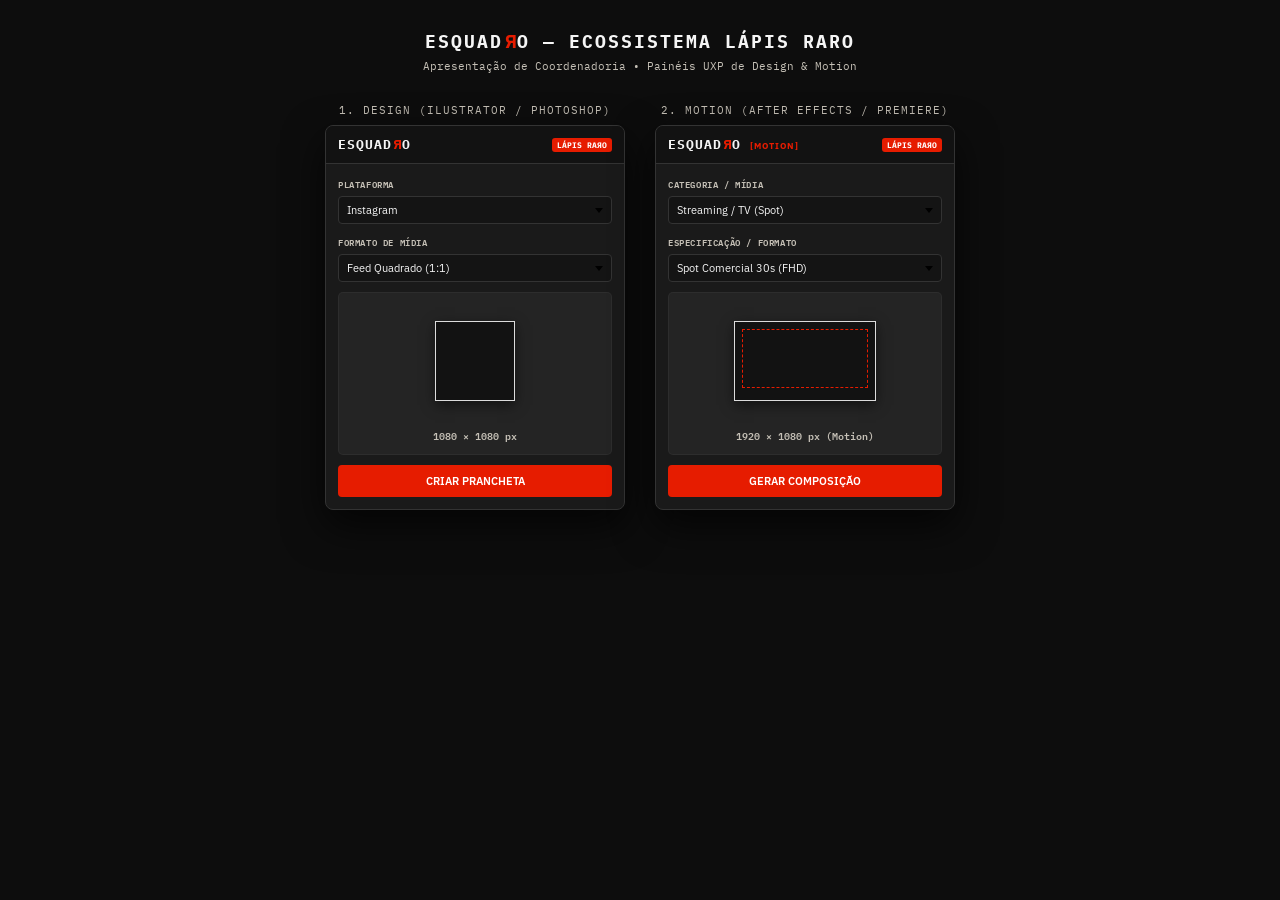
==== commit eb0e7bbb: "Add ESQUADRAO Motion (AE/PR) side-by-side with Design for presentation" ====
--- a/index.html
+++ b/index.html
@@ -3,366 +3,204 @@
 <head>
   <meta charset="UTF-8">
   <meta name="viewport" content="width=device-width, initial-scale=1.0">
-  <title>ESQUADRO — Plugin Lápis Raro (UXP v4.7)</title>
+  <title>ESQUADЯO — Ecossistema de Formatos (Design & Motion)</title>
   <style>
     @import url('https://fonts.googleapis.com/css2?family=IBM+Plex+Mono:wght@400;600;700&family=IBM+Plex+Sans:wght@400;500;600;700&display=swap');
 
     :root {
-      /* Palette Lápis Raro 2026 */
       --noir-raro: #222222;
-      --noir-dark: #161616;
       --vermelho-raro: #E61C00;
       --vermelho-hover: #cc1600;
       --areia-rara: #c5c0b6;
-      --nude-raro: #e5e3d9;
-      --azul-raro: #a2d2eb;
-
       --bg-color: #1a1a1a;
       --card-bg: #242424;
       --input-bg: #141414;
       --border-color: #333333;
       --text-main: #f5f5f5;
       --text-muted: #9e9e9e;
-      
-      --guide-safe: #E61C00; 
-      --guide-crop: #a2d2eb; 
-
+      --azul-raro: #a2d2eb;
       --font-brand-sans: 'Milo', 'IBM Plex Sans', -apple-system, sans-serif;
       --font-brand-mono: 'IBM Plex Mono', monospace;
     }
 
     * { box-sizing: border-box; margin: 0; padding: 0; font-family: var(--font-brand-sans); -webkit-font-smoothing: antialiased; }
 
-    body { background-color: #0d0d0d; color: var(--text-main); display: flex; justify-content: center; align-items: center; min-height: 100vh; padding: 20px; }
+    body { background-color: #0d0d0d; color: var(--text-main); display: flex; flex-direction: column; align-items: center; min-height: 100vh; padding: 30px 20px; gap: 20px; }
+
+    header { text-align: center; margin-bottom: 10px; }
+    header h1 { font-family: var(--font-brand-mono); font-size: 18px; letter-spacing: 2px; text-transform: uppercase; margin-bottom: 6px; }
+    header p { font-size: 11px; color: var(--areia-rara); font-family: var(--font-brand-mono); }
+    .r-virado { display: inline-block; transform: scaleX(-1); font-weight: 700; color: var(--vermelho-raro); }
+
+    .showcase-grid { display: flex; gap: 30px; flex-wrap: wrap; justify-content: center; }
+
+    .panel-wrapper { display: flex; flex-direction: column; gap: 8px; align-items: center; }
+    .panel-subtitle { font-family: var(--font-brand-mono); font-size: 11px; color: var(--areia-rara); text-transform: uppercase; letter-spacing: 1px; }
 
     .panel-container { width: 300px; background-color: var(--bg-color); border: 1px solid var(--border-color); border-radius: 8px; box-shadow: 0 16px 40px rgba(0, 0, 0, 0.7); overflow: hidden; }
 
     .panel-header { padding: 10px 12px; display: flex; justify-content: space-between; align-items: center; background-color: #121212; border-bottom: 1px solid var(--border-color); }
-    .panel-title { font-family: var(--font-brand-mono); font-size: 13px; font-weight: 700; letter-spacing: 1px; color: var(--text-main); text-transform: uppercase; white-space: nowrap; }
-    .r-virado { display: inline-block; transform: scaleX(-1); font-weight: 700; color: inherit; margin: 0 -1px; }
-    .badge-lr { background-color: var(--vermelho-raro); color: #ffffff; font-family: var(--font-brand-mono); font-size: 8px; padding: 2px 5px; border-radius: 3px; font-weight: 700; letter-spacing: 0.5px; }
+    .panel-title { font-family: var(--font-brand-mono); font-size: 13px; font-weight: 700; letter-spacing: 1px; color: var(--text-main); text-transform: uppercase; }
+    .badge-lr { background-color: var(--vermelho-raro); color: #ffffff; font-family: var(--font-brand-mono); font-size: 8px; padding: 2px 5px; border-radius: 3px; font-weight: 700; }
 
     .panel-body { padding: 12px; display: flex; flex-direction: column; gap: 10px; }
     .form-group { display: flex; flex-direction: column; gap: 4px; }
     label { font-family: var(--font-brand-mono); font-size: 9px; font-weight: 600; color: var(--areia-rara); text-transform: uppercase; letter-spacing: 0.6px; }
 
-    select { -webkit-appearance: none; -moz-appearance: none; appearance: none; height: 28px; font-family: var(--font-brand-sans); background-color: var(--input-bg); background-image: url("data:image/svg+xml;utf8,<svg xmlns='http://www.w3.org/2000/svg' width='8' height='5' viewBox='0 0 8 5'><path fill='%20c5c0b6' d='M0 0l4 5 4-5z'/></svg>"); background-repeat: no-repeat; background-position: right 8px center; color: var(--text-main); border: 1px solid var(--border-color); border-radius: 4px; padding: 0 22px 0 8px; font-size: 11px; outline: none; cursor: pointer; }
-    select:focus { border-color: var(--vermelho-raro); }
-
-    .stepper-container { display: flex; align-items: center; background-color: var(--input-bg); border: 1px solid var(--border-color); border-radius: 4px; height: 28px; overflow: hidden; width: 100%; }
-    .stepper-btn { width: 28px; height: 100%; background: transparent; border: none; color: var(--text-main); font-size: 13px; font-weight: 600; cursor: pointer; }
-    .stepper-input { flex: 1; background: transparent; border: none; font-family: var(--font-brand-mono); color: var(--text-main); font-size: 11px; font-weight: 600; text-align: center; outline: none; -webkit-appearance: none; -moz-appearance: textfield; appearance: textfield; }
-    .stepper-input::-webkit-inner-spin-button, .stepper-input::-webkit-outer-spin-button { -webkit-appearance: none !important; margin: 0 !important; }
-
+    select { -webkit-appearance: none; height: 28px; font-family: var(--font-brand-sans); background-color: var(--input-bg); background-image: url("data:image/svg+xml;utf8,<svg xmlns='http://www.w3.org/2000/svg' width='8' height='5' viewBox='0 0 8 5'><path fill='%20c5c0b6' d='M0 0l4 5 4-5z'/></svg>"); background-repeat: no-repeat; background-position: right 8px center; color: var(--text-main); border: 1px solid var(--border-color); border-radius: 4px; padding: 0 22px 0 8px; font-size: 11px; outline: none; cursor: pointer; }
+    
     .preview-card { background-color: var(--card-bg); border: 1px solid rgba(255, 255, 255, 0.04); border-radius: 5px; padding: 10px; display: flex; flex-direction: column; align-items: center; gap: 8px; }
     .preview-stage { width: 100%; height: 115px; display: flex; justify-content: center; align-items: center; position: relative; }
     .canvas-preview { position: relative; border: 1px solid rgba(255, 255, 255, 0.85); background-color: #121212; box-shadow: 0 4px 12px rgba(0, 0, 0, 0.5); }
     
     .guide-overlay { position: absolute; border: 1px dashed var(--vermelho-raro); pointer-events: none; box-sizing: border-box; }
-    .guide-no-info { position: absolute; border: 1px dashed var(--vermelho-raro); background-color: rgba(230, 28, 0, 0.15); pointer-events: none; box-sizing: border-box; }
-    .guide-crop-overlay { position: absolute; border: 1px dashed var(--azul-raro); pointer-events: none; box-sizing: border-box; }
-    
     .dim-badge { font-family: var(--font-brand-mono); font-size: 9.5px; font-weight: 600; color: var(--areia-rara); }
     
-    .legend-row { display: flex; gap: 12px; font-size: 9px; color: var(--text-muted); margin-top: 1px; }
-    .legend-item { display: flex; align-items: center; gap: 4px; }
-    .dot { width: 5px; height: 5px; border-radius: 50%; }
-    .dot-safe { background-color: var(--vermelho-raro); }
-    .dot-crop { background-color: var(--azul-raro); }
-    .crop-note { font-size: 8.5px; color: var(--azul-raro); font-weight: 500; }
-
-    .btn-primary { height: 32px; background-color: var(--vermelho-raro); color: #ffffff; border: none; font-family: var(--font-brand-sans); font-size: 11px; font-weight: 600; border-radius: 4px; cursor: pointer; text-transform: uppercase; }
-    .btn-secondary { height: 28px; background-color: transparent; color: var(--areia-rara); border: 1px solid var(--border-color); font-family: var(--font-brand-sans); font-size: 10px; font-weight: 500; border-radius: 4px; cursor: pointer; text-transform: uppercase; }
+    .btn-primary { height: 32px; background-color: var(--vermelho-raro); color: #ffffff; border: none; font-size: 11px; font-weight: 600; border-radius: 4px; cursor: pointer; text-transform: uppercase; }
+    .btn-secondary { height: 28px; background-color: transparent; color: var(--areia-rara); border: 1px solid var(--border-color); font-size: 10px; font-weight: 500; border-radius: 4px; cursor: pointer; text-transform: uppercase; }
     .button-group { display: flex; flex-direction: column; gap: 6px; }
-
-    .toast-msg { background-color: rgba(30, 60, 30, 0.95); border: 1px solid #2e7b32; color: #81c784; font-size: 10px; padding: 6px 8px; border-radius: 4px; text-align: center; display: none; animation: fadeIn 0.15s ease; }
-    @keyframes fadeIn { from { opacity: 0; transform: translateY(3px); } to { opacity: 1; transform: translateY(0); } }
   </style>
 </head>
 <body>
-  <div class="panel-container">
-    <div class="panel-header">
-      <div class="brand-logo"><span class="panel-title">ESQUAD<span class="r-virado">R</span>O</span></div>
-      <span class="badge-lr">LÁPIS RAЯO</span>
+
+  <header>
+    <h1>ESQUAD<span class="r-virado">R</span>O — Ecossistema Lápis Raro</h1>
+    <p>Apresentação de Coordenadoria • Painéis UXP de Design & Motion</p>
+  </header>
+
+  <div class="showcase-grid">
+    
+    <!-- PAINEL 1: DESIGN (Illustrator / Photoshop) -->
+    <div class="panel-wrapper">
+      <span class="panel-subtitle">1. Design (Ilustrator / Photoshop)</span>
+      <div class="panel-container">
+        <div class="panel-header">
+          <div class="panel-title">ESQUAD<span class="r-virado">R</span>O</div>
+          <span class="badge-lr">LÁPIS RAЯO</span>
+        </div>
+        <div class="panel-body">
+          <div class="form-group"><label>Plataforma</label><select id="p1Select"></select></div>
+          <div class="form-group"><label>Formato de Mídia</label><select id="f1Select"></select></div>
+          <div class="preview-card">
+            <div class="preview-stage"><div id="c1Preview" class="canvas-preview"><div id="s1Overlay" class="guide-overlay"></div></div></div>
+            <span id="d1Text" class="dim-badge"></span>
+          </div>
+          <button class="btn-primary" style="width:100%">Criar Prancheta</button>
+        </div>
+      </div>
     </div>
-    <div class="panel-body">
-      <div class="form-group">
-        <label>PLATAFORMA</label>
-        <select id="platformSelect"></select>
+
+    <!-- PAINEL 2: MOTION (After Effects / Premiere) -->
+    <div class="panel-wrapper">
+      <span class="panel-subtitle">2. Motion (After Effects / Premiere)</span>
+      <div class="panel-container">
+        <div class="panel-header">
+          <div class="panel-title">ESQUAD<span class="r-virado">R</span>O <span style="font-size:9px; color:var(--vermelho-raro)">[MOTION]</span></div>
+          <span class="badge-lr">LÁPIS RAЯO</span>
+        </div>
+        <div class="panel-body">
+          <div class="form-group"><label>Categoria / Mídia</label><select id="p2Select"></select></div>
+          <div class="form-group"><label>Especificação / Formato</label><select id="f2Select"></select></div>
+          <div class="preview-card">
+            <div class="preview-stage"><div id="c2Preview" class="canvas-preview"><div id="s2Overlay" class="guide-overlay"></div></div></div>
+            <span id="d2Text" class="dim-badge"></span>
+          </div>
+          <button class="btn-primary" style="width:100%">Gerar Composição</button>
+        </div>
       </div>
-      <div class="form-group">
-        <label>FORMATO DE MÍDIA</label>
-        <select id="formatSelect"></select>
-      </div>
-      <div class="form-group">
-        <label>QUANTIDADE DE PRANCHETAS</label>
-        <div class="stepper-container">
-          <button type="button" class="stepper-btn" id="btnMinus">−</button>
-          <input type="number" id="qtdInput" class="stepper-input" value="1">
-          <button type="button" class="stepper-btn" id="btnPlus">+</button>
-        </div>
-      </div>
-      <div class="preview-card">
-        <div class="preview-stage">
-          <div id="canvasPreview" class="canvas-preview">
-            <div id="safeOverlay" class="guide-overlay"></div>
-            <div id="noInfoBox" class="guide-no-info"></div>
-            <div id="cropOverlay" class="guide-crop-overlay"></div>
-          </div>
-        </div>
-        <span id="dimText" class="dim-badge">320 × 320 px</span>
-        <span id="cropNoteText" class="crop-note" style="display:none;">(Crop Feed na 1ª prancheta)</span>
-        <div class="legend-row">
-            <div class="legend-item" id="legendSafeItem"><div class="dot dot-safe"></div><span>Safe Zone</span></div>
-            <div class="legend-item" id="legendCropItem"><div class="dot dot-crop"></div><span>Linhas de Corte</span></div>
-        </div>
-      </div>
-      <div class="button-group">
-        <button class="btn-primary" id="btnCreate"><span id="btnActionLabel">Criar Prancheta</span></button>
-        <button class="btn-secondary" id="btnGuidesOnly">Aplicar Apenas Guias</button>
-      </div>
-      <div id="toast" class="toast-msg">✅ Ação realizada com sucesso!</div>
     </div>
+
   </div>
 
   <script>
-    const masterPlatforms = {
+    // Dados Painel 1 (Design)
+    const designData = {
+      "Instagram": [
+        { id: "ig_square", name: "Feed Quadrado (1:1)", width: 1080, height: 1080 },
+        { id: "ig_reels", name: "Reels / Story (9:16)", width: 1080, height: 1920, safe: { top: 140, bottom: 300, left: 40, right: 40 } }
+      ],
       "Facebook": [
-        { id: "fb_avatar", name: "Avatar / Perfil (1:1)", width: 320, height: 320, safe: { top: 50, bottom: 50, left: 50, right: 50 }, circular: true },
-        { id: "fb_square", name: "Post Quadrado (1:1)", width: 1080, height: 1080 },
-        { id: "fb_portrait", name: "Post Retrato (4:5)", width: 1080, height: 1359 },
-        { id: "fb_carousel", name: "Carrossel (1:1)", width: 1200, height: 1200 },
-        { id: "fb_landscape", name: "Post Paisagem (16:9)", width: 1080, height: 566 },
-        { id: "fb_link", name: "Anúncio com Link (1,91:1)", width: 1200, height: 630 },
-        { id: "fb_cover_profile", name: "Capa de Perfil (820×360)", width: 820, height: 360, safe: { top: 24, bottom: 24, left: 90, right: 90 }, cropFeed: { top: 24, bottom: 24, left: 90, right: 90 }, noInfoBox: { width: 180, height: 100, anchor: "bottom-left" } },
-        { id: "fb_cover_group", name: "Capa de Grupo (1640×856)", width: 1640, height: 856 },
-        { id: "fb_cover_event", name: "Capa de Evento (1920×1005)", width: 1920, height: 1005 }
-      ],
-      "Google Ads": [
-        { id: "goog_leader", name: "Leaderboard (728×90)", width: 728, height: 90 },
-        { id: "goog_rect", name: "Medium Rectangle (300×250)", width: 300, height: 250 },
-        { id: "goog_half", name: "Half Page (300×600)", width: 300, height: 600 },
-        { id: "goog_large_rect", name: "Large Rectangle (336×280)", width: 336, height: 280 },
-        { id: "goog_wide_sky", name: "Wide Skyscraper (160×600)", width: 160, height: 600 }
-      ],
-      "iFood": [
-        { id: "ifood_banner", name: "Banner (900×420)", width: 900, height: 420 }
-      ],
-      "Instagram": [
-        { id: "ig_avatar", name: "Avatar / Destaques (1:1)", width: 320, height: 320, safe: { top: 50, bottom: 50, left: 50, right: 50 }, circular: true },
-        { id: "ig_square", name: "Feed Quadrado (1:1)", width: 1080, height: 1080, crop: { lateral: 135.2 } },
-        { id: "ig_portrait_4_5", name: "Feed Retrato (4:5)", width: 1080, height: 1350, crop: { lateral: 34 } },
-        { id: "ig_portrait_3_4", name: "Feed Retrato (3:4)", width: 1080, height: 1440 },
-        { id: "ig_story", name: "Story (9:16)", width: 1080, height: 1920, safe: { top: 110, bottom: 160, left: 100, right: 100 } },
-        { id: "ig_reels", name: "Reels (9:16)", width: 1080, height: 1920, safe: { top: 140, bottom: 300, left: 40, right: 40 }, noInfoBox: { width: 180, height: 750, anchor: "bottom-right" } },
-        { id: "ig_thumb_reels", name: "Thumb Reels (9:16)", width: 1080, height: 1920, cropFeed: { top: 240, bottom: 240 } },
-        { id: "ig_landscape_16_9", name: "Feed Paisagem (16:9)", width: 1080, height: 566, crop: { lateral: 328 } },
-        { id: "ig_landscape_4_3", name: "Feed Paisagem (4:3)", width: 1080, height: 810, crop: { lateral: 236.5 } },
-        { id: "ig_landscape_5_4", name: "Feed Paisagem (5:4)", width: 1080, height: 864, crop: { lateral: 216 } }
-      ],
-      "LinkedIn": [
-        { id: "lkd_avatar", name: "Perfil / Bio (1:1)", width: 400, height: 400, safe: { top: 50, bottom: 50, left: 50, right: 50 }, circular: true },
-        { id: "lkd_square", name: "Post Quadrado (1:1)", width: 1080, height: 1080 },
-        { id: "lkd_portrait", name: "Post Retrato (4:5)", width: 1080, height: 1350 },
-        { id: "lkd_landscape", name: "Post Paisagem (1,91:1)", width: 1200, height: 627 },
-        { id: "lkd_cover", name: "Capa de Perfil (4:1)", width: 1584, height: 396 },
-        { id: "lkd_video", name: "Vídeo Vertical (9:16)", width: 1080, height: 1920 }
-      ],
-      "TikTok": [
-        { id: "tt_avatar", name: "Avatar / Perfil (1:1)", width: 200, height: 200, safe: { top: 20, bottom: 20, left: 20, right: 20 }, circular: true },
-        { id: "tt_foryou", name: "For You / Vídeo (9:16)", width: 1080, height: 1920, safe: { top: 140, bottom: 300, left: 40, right: 40 } },
-        { id: "tt_thumb", name: "Thumb Capa (4:5)", width: 1080, height: 1920, cropFeed: { top: 285, bottom: 285 } }
-      ],
-      "Uber": [
-        { id: "uber_journey", name: "Journey Ad (16:9)", width: 1280, height: 720 },
-        { id: "uber_dispatch", name: "Dispatch (1:1)", width: 420, height: 420 }
-      ],
-      "WhatsApp": [
-        { id: "wa_avatar", name: "Perfil (1:1)", width: 200, height: 200, safe: { top: 20, bottom: 20, left: 20, right: 20 }, circular: true },
-        { id: "wa_status", name: "Status (9:16)", width: 1080, height: 1920, safe: { top: 120, bottom: 160, left: 100, right: 100 } },
-        { id: "wa_thumb_doc", name: "Thumb Imagem / Doc (2:3)", width: 1200, height: 1800 },
-        { id: "wa_sticker", name: "Sticker / Figurinha (1:1)", width: 512, height: 512, safe: { top: 16, bottom: 16, left: 16, right: 16 } }
-      ],
-      "X (Twitter)": [
-        { id: "tw_avatar", name: "Avatar / Perfil (1:1)", width: 400, height: 400, safe: { top: 20, bottom: 20, left: 20, right: 20 }, circular: true },
-        { id: "tw_square", name: "Post Quadrado (1:1)", width: 1080, height: 1080 },
-        { id: "tw_landscape", name: "Post Retangular (16:9)", width: 1200, height: 675 },
-        { id: "tw_card", name: "Card / Link (2:1)", width: 800, height: 418 },
-        { id: "tw_cover", name: "Capa do Perfil (3:1)", width: 1500, height: 500, safe: { top: 140, bottom: 140, left: 282.5, right: 282.5 }, cropFeed: { top: 140, bottom: 140, left: 282.5, right: 282.5 } }
-      ],
-      "YouTube": [
-        { id: "yt_avatar", name: "Avatar / Canal (1:1)", width: 800, height: 800, safe: { top: 20, bottom: 20, left: 20, right: 20 }, circular: true },
-        { id: "yt_thumb", name: "Thumbnail (16:9)", width: 1280, height: 720 },
-        { id: "yt_shorts", name: "Shorts (9:16)", width: 1080, height: 1920, safe: { top: 120, bottom: 160, left: 60, right: 60 } },
-        { id: "yt_cover", name: "Capa do Canal (16:9)", width: 2560, height: 1440, safe: { top: 508.5, bottom: 508.5, left: 507, right: 507 }, cropFeed: { top: 508.5, bottom: 508.5 } }
+        { id: "fb_cover", name: "Capa de Perfil", width: 820, height: 360, safe: { top: 24, bottom: 24, left: 90, right: 90 } }
       ]
     };
 
-    const platformSelect = document.getElementById('platformSelect');
-    const formatSelect = document.getElementById('formatSelect');
-    const qtdInput = document.getElementById('qtdInput');
-    const btnMinus = document.getElementById('btnMinus');
-    const btnPlus = document.getElementById('btnPlus');
-    const btnActionLabel = document.getElementById('btnActionLabel');
-    const canvasPreview = document.getElementById('canvasPreview');
-    const safeOverlay = document.getElementById('safeOverlay');
-    const noInfoBox = document.getElementById('noInfoBox');
-    const cropOverlay = document.getElementById('cropOverlay');
-    const dimText = document.getElementById('dimText');
-    const cropNoteText = document.getElementById('cropNoteText');
-    const legendSafeItem = document.getElementById('legendSafeItem');
-    const legendCropItem = document.getElementById('legendCropItem');
-
-    function populatePlatforms() {
-      platformSelect.innerHTML = '';
-      const keys = Object.keys(masterPlatforms).sort();
-      keys.forEach(p => {
-        const opt = document.createElement('option');
-        opt.value = p;
-        opt.textContent = p;
-        if (p === "Instagram") opt.selected = true;
-        platformSelect.appendChild(opt);
-      });
-      populateFormats();
-    }
-
-    function populateFormats() {
-      formatSelect.innerHTML = '';
-      const formats = masterPlatforms[platformSelect.value] || [];
-      formats.forEach(f => {
-        const opt = document.createElement('option');
-        opt.value = f.id;
-        opt.textContent = f.name;
-        formatSelect.appendChild(opt);
-      });
-      updatePreview();
-    }
-
-    function updatePreview() {
-      const formats = masterPlatforms[platformSelect.value] || [];
-      const fmt = formats.find(f => f.id === formatSelect.value) || formats[0];
-      if (!fmt) return;
-
-      const q = parseInt(qtdInput.value) || 1;
-      
-      const maxW = 84;
-      const maxH = 100;
-      const ratio = fmt.width / fmt.height;
-
-      let renderW, renderH;
-      if (ratio > maxW / maxH) {
-        renderW = maxW;
-        renderH = maxW / ratio;
-      } else {
-        renderH = maxH;
-        renderW = maxH * ratio;
-      }
-
-      canvasPreview.style.width = renderW + 'px';
-      canvasPreview.style.height = renderH + 'px';
-      canvasPreview.style.borderRadius = fmt.circular ? '50%' : '2px';
-      dimText.textContent = `${fmt.width} × ${fmt.height} px`;
-
-      const scaleX = renderW / fmt.width;
-      const scaleY = renderH / fmt.height;
-
-      // 1. Safe Zone (Cálculo Explícito em Pixels)
-      if (fmt.safe) {
-        legendSafeItem.style.display = 'flex';
-        safeOverlay.style.display = 'block';
-        safeOverlay.style.left = (fmt.safe.left * scaleX) + 'px';
-        safeOverlay.style.top = (fmt.safe.top * scaleY) + 'px';
-        safeOverlay.style.width = ((fmt.width - fmt.safe.left - fmt.safe.right) * scaleX) + 'px';
-        safeOverlay.style.height = ((fmt.height - fmt.safe.top - fmt.safe.bottom) * scaleY) + 'px';
-        safeOverlay.style.borderRadius = fmt.circular ? '50%' : '0';
-      } else {
-        legendSafeItem.style.display = 'none';
-        safeOverlay.style.display = 'none';
-      }
-
-      // 2. Box de sem informação (ex: Reels bottom-right / Facebook Capa)
-      if (fmt.noInfoBox) {
-        noInfoBox.style.display = 'block';
-        const boxW = fmt.noInfoBox.width * scaleX;
-        const boxH = fmt.noInfoBox.height * scaleY;
-        const safeB = (fmt.safe ? fmt.safe.bottom : 0) * scaleY;
-        const safeL = (fmt.safe ? fmt.safe.left : 0) * scaleX;
-        const safeR = (fmt.safe ? fmt.safe.right : 0) * scaleX;
-
-        noInfoBox.style.width = boxW + 'px';
-        noInfoBox.style.height = boxH + 'px';
-
-        if (fmt.noInfoBox.anchor === "bottom-left") {
-          noInfoBox.style.bottom = safeB + 'px';
-          noInfoBox.style.left = safeL + 'px';
-          noInfoBox.style.right = 'auto';
-        } else {
-          noInfoBox.style.bottom = safeB + 'px';
-          noInfoBox.style.right = safeR + 'px';
-          noInfoBox.style.left = 'auto';
-        }
-      } else {
-        noInfoBox.style.display = 'none';
-      }
-
-      // 3. Linhas de Corte (Calculadas explicitamente com x/y/w/h)
-      const hasCrop = fmt.cropFeed || fmt.crop;
-      if (hasCrop) {
-        legendCropItem.style.display = 'flex';
-        cropOverlay.style.display = 'block';
-
-        if (fmt.cropFeed) {
-          const cL = (fmt.cropFeed.left || 0) * scaleX;
-          const cR = (fmt.cropFeed.right || 0) * scaleX;
-          const cT = (fmt.cropFeed.top || 0) * scaleY;
-          const cB = (fmt.cropFeed.bottom || 0) * scaleY;
-
-          cropOverlay.style.left = cL + 'px';
-          cropOverlay.style.top = cT + 'px';
-          cropOverlay.style.width = (renderW - cL - cR) + 'px';
-          cropOverlay.style.height = (renderH - cT - cB) + 'px';
-        } else if (fmt.crop) {
-          const cLat = (fmt.crop.lateral || 0) * scaleX;
-
-          cropOverlay.style.left = cLat + 'px';
-          cropOverlay.style.top = '0px';
-          cropOverlay.style.width = (renderW - (cLat * 2)) + 'px';
-          cropOverlay.style.height = renderH + 'px';
-        }
-
-        cropNoteText.style.display = q > 1 ? 'block' : 'none';
-      } else {
-        legendCropItem.style.display = 'none';
-        cropOverlay.style.display = 'none';
-        cropNoteText.style.display = 'none';
-      }
-    }
-
-    function updateQtdLabel() {
-      let q = parseInt(qtdInput.value);
-      if (isNaN(q) || q < 1) q = 1;
-      qtdInput.value = q;
-      btnActionLabel.textContent = q > 1 ? "Criar Pranchetas" : "Criar Prancheta";
-      updatePreview();
-    }
-
-    btnMinus.addEventListener('click', () => {
-      let q = parseInt(qtdInput.value) || 1;
-      if (q > 1) { qtdInput.value = q - 1; updateQtdLabel(); }
-    });
-
-    btnPlus.addEventListener('click', () => {
-      let q = parseInt(qtdInput.value) || 1;
-      if (q < 20) { qtdInput.value = q + 1; updateQtdLabel(); }
-    });
-
-    platformSelect.addEventListener('change', populateFormats);
-    formatSelect.addEventListener('change', updatePreview);
-    qtdInput.addEventListener('input', updateQtdLabel);
-
-    // Boot
-    populatePlatforms();
-
+    // Dados Painel 2 (Motion - AE/PR)
+    const motionData = {
+      "Streaming / TV (Spot)": [
+        { id: "spot_30", name: "Spot Comercial 30s (FHD)", width: 1920, height: 1080, safe: { top: 100, bottom: 150, left: 100, right: 100 } },
+        { id: "bumper_6", name: "Bumper Ad 6s (FHD)", width: 1920, height: 1080, safe: { top: 150, bottom: 150, left: 200, right: 200 } }
+      ],
+      "OOH Digital / Telões": [
+        { id: "ooh_led", name: "Painel LED Urbano (16:9)", width: 1280, height: 720, safe: { top: 80, bottom: 80, left: 80, right: 80 } },
+        { id: "ooh_vert", name: "Torre Vertical Customizada", width: 1080, height: 1920, safe: { top: 200, bottom: 200, left: 60, right: 60 } }
+      ]
+    };
+
+    // Setup Painel 1
+    const p1 = document.getElementById('p1Select');
+    const f1 = document.getElementById('f1Select');
+    const c1 = document.getElementById('c1Preview');
+    const s1 = document.getElementById('s1Overlay');
+    const d1 = document.getElementById('d1Text');
+
+    Object.keys(designData).forEach(k => p1.add(new Option(k, k)));
+    function updateP1() {
+      f1.innerHTML = '';
+      designData[p1.value].forEach(f => f1.add(new Option(f.name, f.id)));
+      render1();
+    }
+    function render1() {
+      const fmt = designData[p1.value].find(x => x.id === f1.value);
+      if(!fmt) return;
+      const scale = 80 / fmt.height; // max height 80px
+      const w = fmt.width * scale;
+      const h = fmt.height * scale;
+      c1.style.width = w + 'px';
+      c1.style.height = h + 'px';
+      d1.textContent = `${fmt.width} × ${fmt.height} px`;
+      if(fmt.safe) {
+        s1.style.display = 'block';
+        s1.style.top = (fmt.safe.top * scale) + 'px';
+        s1.style.bottom = (fmt.safe.bottom * scale) + 'px';
+        s1.style.left = (fmt.safe.left * scale) + 'px';
+        s1.style.right = (fmt.safe.right * scale) + 'px';
+      } else { s1.style.display = 'none'; }
+    }
+    p1.onchange = updateP1; f1.onchange = render1;
+    updateP1();
+
+    // Setup Painel 2
+    const p2 = document.getElementById('p2Select');
+    const f2 = document.getElementById('f2Select');
+    const c2 = document.getElementById('c2Preview');
+    const s2 = document.getElementById('s2Overlay');
+    const d2 = document.getElementById('d2Text');
+
+    Object.keys(motionData).forEach(k => p2.add(new Option(k, k)));
+    function updateP2() {
+      f2.innerHTML = '';
+      motionData[p2.value].forEach(f => f2.add(new Option(f.name, f.id)));
+      render2();
+    }
+    function render2() {
+      const fmt = motionData[p2.value].find(x => x.id === f2.value);
+      if(!fmt) return;
+      const scale = 80 / fmt.height;
+      const w = fmt.width * scale;
+      const h = fmt.height * scale;
+      c2.style.width = w + 'px';
+      c2.style.height = h + 'px';
+      d2.textContent = `${fmt.width} × ${fmt.height} px (Motion)`;
+      if(fmt.safe) {
+        s2.style.display = 'block';
+        s2.style.top = (fmt.safe.top * scale) + 'px';
+        s2.style.bottom = (fmt.safe.bottom * scale) + 'px';
+        s2.style.left = (fmt.safe.left * scale) + 'px';
+        s2.style.right = (fmt.safe.right * scale) + 'px';
+      } else { s2.style.display = 'none'; }
+    }
+    p2.onchange = updateP2; f2.onchange = render2;
+    updateP2();
   </script>
 </body>
 </html>
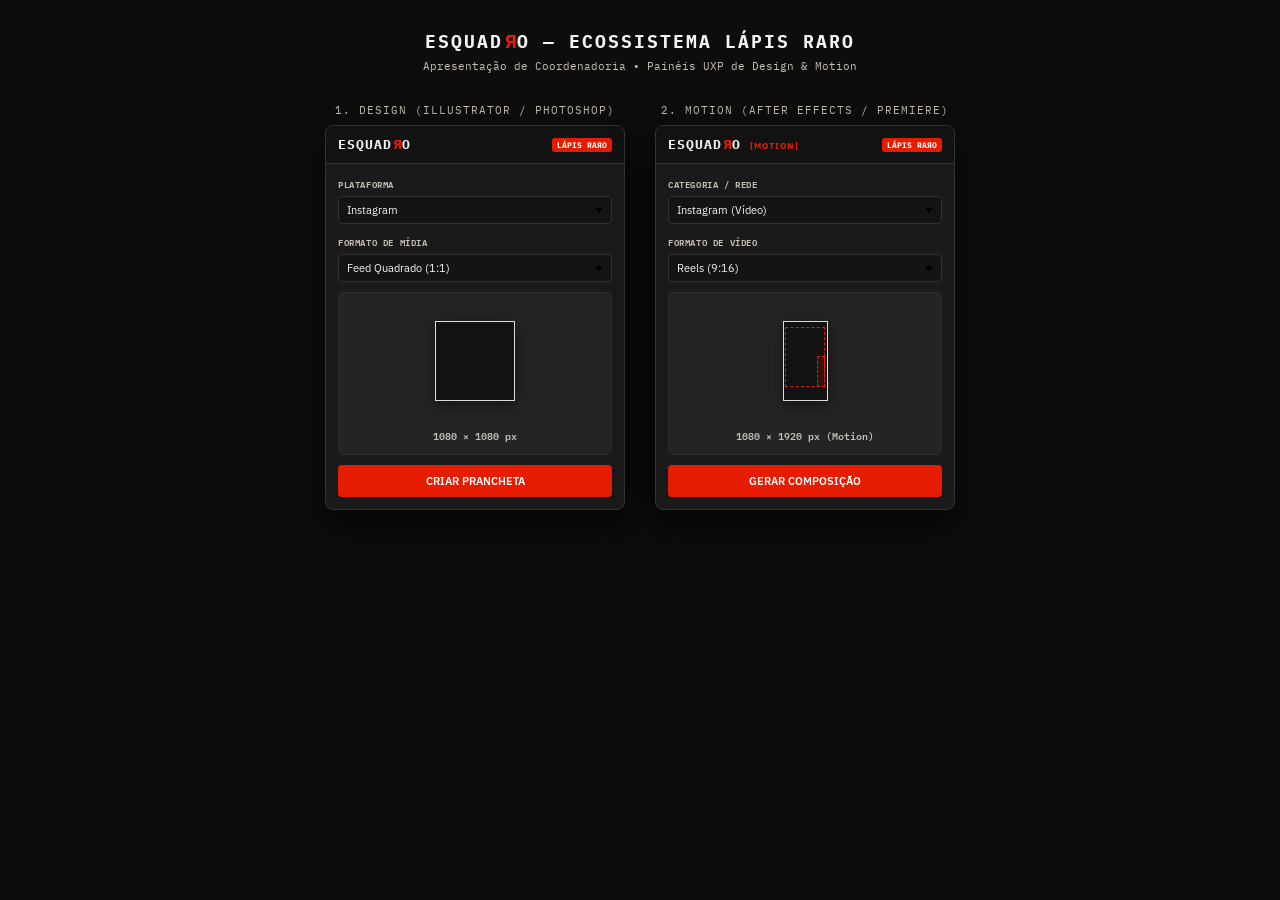
==== commit cc0627c0: "Include all video-capable social formats in ESQUADRO Motion panel" ====
--- a/index.html
+++ b/index.html
@@ -3,14 +3,13 @@
 <head>
   <meta charset="UTF-8">
   <meta name="viewport" content="width=device-width, initial-scale=1.0">
-  <title>ESQUADЯO — Ecossistema de Formatos (Design & Motion)</title>
+  <title>ESQUADЯO — Ecossistema de Formatos (Design & Motion Completo)</title>
   <style>
     @import url('https://fonts.googleapis.com/css2?family=IBM+Plex+Mono:wght@400;600;700&family=IBM+Plex+Sans:wght@400;500;600;700&display=swap');
 
     :root {
       --noir-raro: #222222;
       --vermelho-raro: #E61C00;
-      --vermelho-hover: #cc1600;
       --areia-rara: #c5c0b6;
       --bg-color: #1a1a1a;
       --card-bg: #242424;
@@ -54,6 +53,8 @@
     .canvas-preview { position: relative; border: 1px solid rgba(255, 255, 255, 0.85); background-color: #121212; box-shadow: 0 4px 12px rgba(0, 0, 0, 0.5); }
     
     .guide-overlay { position: absolute; border: 1px dashed var(--vermelho-raro); pointer-events: none; box-sizing: border-box; }
+    .guide-no-info { position: absolute; border: 1px dashed var(--vermelho-raro); background-color: rgba(230, 28, 0, 0.15); pointer-events: none; box-sizing: border-box; }
+    
     .dim-badge { font-family: var(--font-brand-mono); font-size: 9.5px; font-weight: 600; color: var(--areia-rara); }
     
     .btn-primary { height: 32px; background-color: var(--vermelho-raro); color: #ffffff; border: none; font-size: 11px; font-weight: 600; border-radius: 4px; cursor: pointer; text-transform: uppercase; }
@@ -70,9 +71,9 @@
 
   <div class="showcase-grid">
     
-    <!-- PAINEL 1: DESIGN (Illustrator / Photoshop) -->
+    <!-- PAINEL 1: DESIGN -->
     <div class="panel-wrapper">
-      <span class="panel-subtitle">1. Design (Ilustrator / Photoshop)</span>
+      <span class="panel-subtitle">1. Design (Illustrator / Photoshop)</span>
       <div class="panel-container">
         <div class="panel-header">
           <div class="panel-title">ESQUAD<span class="r-virado">R</span>O</div>
@@ -90,7 +91,7 @@
       </div>
     </div>
 
-    <!-- PAINEL 2: MOTION (After Effects / Premiere) -->
+    <!-- PAINEL 2: MOTION (AE/PR) -->
     <div class="panel-wrapper">
       <span class="panel-subtitle">2. Motion (After Effects / Premiere)</span>
       <div class="panel-container">
@@ -99,10 +100,15 @@
           <span class="badge-lr">LÁPIS RAЯO</span>
         </div>
         <div class="panel-body">
-          <div class="form-group"><label>Categoria / Mídia</label><select id="p2Select"></select></div>
-          <div class="form-group"><label>Especificação / Formato</label><select id="f2Select"></select></div>
+          <div class="form-group"><label>Categoria / Rede</label><select id="p2Select"></select></div>
+          <div class="form-group"><label>Formato de Vídeo</label><select id="f2Select"></select></div>
           <div class="preview-card">
-            <div class="preview-stage"><div id="c2Preview" class="canvas-preview"><div id="s2Overlay" class="guide-overlay"></div></div></div>
+            <div class="preview-stage">
+              <div id="c2Preview" class="canvas-preview">
+                <div id="s2Overlay" class="guide-overlay"></div>
+                <div id="noInfo2Box" class="guide-no-info"></div>
+              </div>
+            </div>
             <span id="d2Text" class="dim-badge"></span>
           </div>
           <button class="btn-primary" style="width:100%">Gerar Composição</button>
@@ -113,20 +119,31 @@
   </div>
 
   <script>
-    // Dados Painel 1 (Design)
+    // Dados de Design
     const designData = {
       "Instagram": [
         { id: "ig_square", name: "Feed Quadrado (1:1)", width: 1080, height: 1080 },
-        { id: "ig_reels", name: "Reels / Story (9:16)", width: 1080, height: 1920, safe: { top: 140, bottom: 300, left: 40, right: 40 } }
+        { id: "ig_story", name: "Story / Reels (9:16)", width: 1080, height: 1920, safe: { top: 110, bottom: 160, left: 100, right: 100 } }
       ],
       "Facebook": [
-        { id: "fb_cover", name: "Capa de Perfil", width: 820, height: 360, safe: { top: 24, bottom: 24, left: 90, right: 90 } }
+        { id: "fb_square", name: "Post Quadrado (1:1)", width: 1080, height: 1080 }
       ]
     };
 
-    // Dados Painel 2 (Motion - AE/PR)
+    // Dados de Motion (Vídeo) - Redes Sociais + TV/Streaming + OOH
     const motionData = {
-      "Streaming / TV (Spot)": [
+      "Instagram (Vídeo)": [
+        { id: "ig_reels", name: "Reels (9:16)", width: 1080, height: 1920, safe: { top: 140, bottom: 300, left: 40, right: 40 }, noInfoBox: { width: 180, height: 750, anchor: "bottom-right" } },
+        { id: "ig_story_vid", name: "Story (9:16)", width: 1080, height: 1920, safe: { top: 110, bottom: 160, left: 100, right: 100 } }
+      ],
+      "TikTok (Vídeo)": [
+        { id: "tt_video", name: "For You / Vídeo (9:16)", width: 1080, height: 1920, safe: { top: 140, bottom: 300, left: 40, right: 40 } }
+      ],
+      "YouTube (Vídeo)": [
+        { id: "yt_shorts", name: "Shorts (9:16)", width: 1080, height: 1920, safe: { top: 120, bottom: 160, left: 60, right: 60 } },
+        { id: "yt_spot", name: "Vídeo Padrão / Spot (16:9)", width: 1920, height: 1080, safe: { top: 100, bottom: 100, left: 100, right: 100 } }
+      ],
+      "TV / Streaming & Spot": [
         { id: "spot_30", name: "Spot Comercial 30s (FHD)", width: 1920, height: 1080, safe: { top: 100, bottom: 150, left: 100, right: 100 } },
         { id: "bumper_6", name: "Bumper Ad 6s (FHD)", width: 1920, height: 1080, safe: { top: 150, bottom: 150, left: 200, right: 200 } }
       ],
@@ -136,7 +153,7 @@
       ]
     };
 
-    // Setup Painel 1
+    // Render Painel 1
     const p1 = document.getElementById('p1Select');
     const f1 = document.getElementById('f1Select');
     const c1 = document.getElementById('c1Preview');
@@ -152,11 +169,9 @@
     function render1() {
       const fmt = designData[p1.value].find(x => x.id === f1.value);
       if(!fmt) return;
-      const scale = 80 / fmt.height; // max height 80px
-      const w = fmt.width * scale;
-      const h = fmt.height * scale;
-      c1.style.width = w + 'px';
-      c1.style.height = h + 'px';
+      const scale = 80 / fmt.height;
+      c1.style.width = (fmt.width * scale) + 'px';
+      c1.style.height = (fmt.height * scale) + 'px';
       d1.textContent = `${fmt.width} × ${fmt.height} px`;
       if(fmt.safe) {
         s1.style.display = 'block';
@@ -169,11 +184,12 @@
     p1.onchange = updateP1; f1.onchange = render1;
     updateP1();
 
-    // Setup Painel 2
+    // Render Painel 2
     const p2 = document.getElementById('p2Select');
     const f2 = document.getElementById('f2Select');
     const c2 = document.getElementById('c2Preview');
     const s2 = document.getElementById('s2Overlay');
+    const no2 = document.getElementById('noInfo2Box');
     const d2 = document.getElementById('d2Text');
 
     Object.keys(motionData).forEach(k => p2.add(new Option(k, k)));
@@ -186,11 +202,10 @@
       const fmt = motionData[p2.value].find(x => x.id === f2.value);
       if(!fmt) return;
       const scale = 80 / fmt.height;
-      const w = fmt.width * scale;
-      const h = fmt.height * scale;
-      c2.style.width = w + 'px';
-      c2.style.height = h + 'px';
+      c2.style.width = (fmt.width * scale) + 'px';
+      c2.style.height = (fmt.height * scale) + 'px';
       d2.textContent = `${fmt.width} × ${fmt.height} px (Motion)`;
+      
       if(fmt.safe) {
         s2.style.display = 'block';
         s2.style.top = (fmt.safe.top * scale) + 'px';
@@ -198,6 +213,14 @@
         s2.style.left = (fmt.safe.left * scale) + 'px';
         s2.style.right = (fmt.safe.right * scale) + 'px';
       } else { s2.style.display = 'none'; }
+
+      if(fmt.noInfoBox) {
+        no2.style.display = 'block';
+        no2.style.width = (fmt.noInfoBox.width * scale) + 'px';
+        no2.style.height = (fmt.noInfoBox.height * scale) + 'px';
+        no2.style.bottom = ((fmt.safe ? fmt.safe.bottom : 0) * scale) + 'px';
+        no2.style.right = ((fmt.safe ? fmt.safe.right : 0) * scale) + 'px';
+      } else { no2.style.display = 'none'; }
     }
     p2.onchange = updateP2; f2.onchange = render2;
     updateP2();
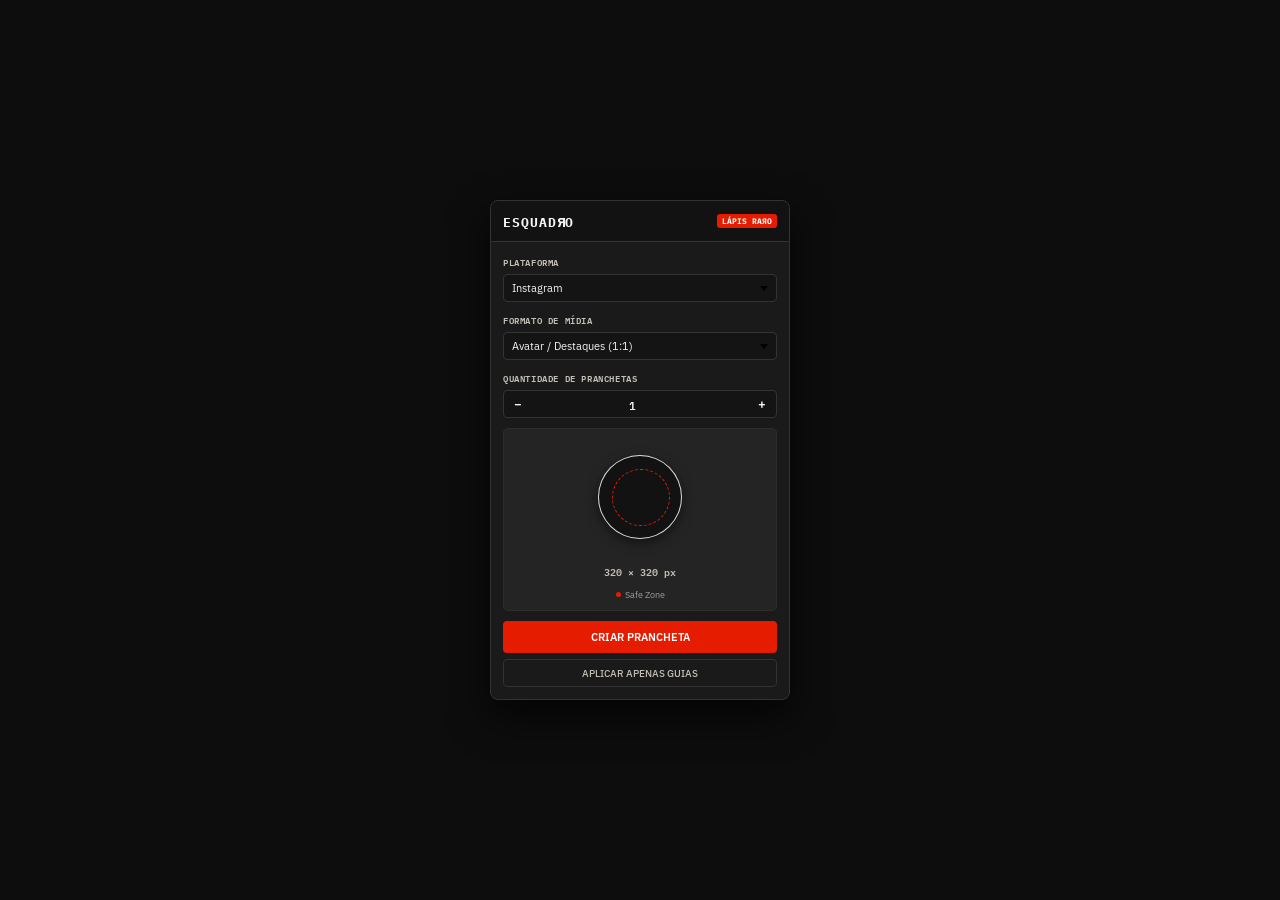
==== commit 3afdce38: "Restore single-panel Design ESQUADRAO v4.8 cleanly" ====
--- a/index.html
+++ b/index.html
@@ -3,7 +3,7 @@
 <head>
   <meta charset="UTF-8">
   <meta name="viewport" content="width=device-width, initial-scale=1.0">
-  <title>ESQUADЯO — Ecossistema de Formatos (Design & Motion Completo)</title>
+  <title>ESQUADЯO — Plugin Lápis Raro (v4.8)</title>
   <style>
     @import url('https://fonts.googleapis.com/css2?family=IBM+Plex+Mono:wght@400;600;700&family=IBM+Plex+Sans:wght@400;500;600;700&display=swap');
 
@@ -24,22 +24,13 @@
 
     * { box-sizing: border-box; margin: 0; padding: 0; font-family: var(--font-brand-sans); -webkit-font-smoothing: antialiased; }
 
-    body { background-color: #0d0d0d; color: var(--text-main); display: flex; flex-direction: column; align-items: center; min-height: 100vh; padding: 30px 20px; gap: 20px; }
-
-    header { text-align: center; margin-bottom: 10px; }
-    header h1 { font-family: var(--font-brand-mono); font-size: 18px; letter-spacing: 2px; text-transform: uppercase; margin-bottom: 6px; }
-    header p { font-size: 11px; color: var(--areia-rara); font-family: var(--font-brand-mono); }
-    .r-virado { display: inline-block; transform: scaleX(-1); font-weight: 700; color: var(--vermelho-raro); }
-
-    .showcase-grid { display: flex; gap: 30px; flex-wrap: wrap; justify-content: center; }
-
-    .panel-wrapper { display: flex; flex-direction: column; gap: 8px; align-items: center; }
-    .panel-subtitle { font-family: var(--font-brand-mono); font-size: 11px; color: var(--areia-rara); text-transform: uppercase; letter-spacing: 1px; }
+    body { background-color: #0d0d0d; color: var(--text-main); display: flex; justify-content: center; align-items: center; min-height: 100vh; padding: 20px; }
 
     .panel-container { width: 300px; background-color: var(--bg-color); border: 1px solid var(--border-color); border-radius: 8px; box-shadow: 0 16px 40px rgba(0, 0, 0, 0.7); overflow: hidden; }
 
     .panel-header { padding: 10px 12px; display: flex; justify-content: space-between; align-items: center; background-color: #121212; border-bottom: 1px solid var(--border-color); }
     .panel-title { font-family: var(--font-brand-mono); font-size: 13px; font-weight: 700; letter-spacing: 1px; color: var(--text-main); text-transform: uppercase; }
+    .r-virado { display: inline-block; transform: scaleX(-1); font-weight: 700; color: inherit; margin: 0 -1px; }
     .badge-lr { background-color: var(--vermelho-raro); color: #ffffff; font-family: var(--font-brand-mono); font-size: 8px; padding: 2px 5px; border-radius: 3px; font-weight: 700; }
 
     .panel-body { padding: 12px; display: flex; flex-direction: column; gap: 10px; }
@@ -48,182 +39,253 @@
 
     select { -webkit-appearance: none; height: 28px; font-family: var(--font-brand-sans); background-color: var(--input-bg); background-image: url("data:image/svg+xml;utf8,<svg xmlns='http://www.w3.org/2000/svg' width='8' height='5' viewBox='0 0 8 5'><path fill='%20c5c0b6' d='M0 0l4 5 4-5z'/></svg>"); background-repeat: no-repeat; background-position: right 8px center; color: var(--text-main); border: 1px solid var(--border-color); border-radius: 4px; padding: 0 22px 0 8px; font-size: 11px; outline: none; cursor: pointer; }
     
+    .stepper-container { display: flex; align-items: center; background-color: var(--input-bg); border: 1px solid var(--border-color); border-radius: 4px; height: 28px; overflow: hidden; width: 100%; }
+    .stepper-btn { width: 28px; height: 100%; background: transparent; border: none; color: var(--text-main); font-size: 13px; font-weight: 600; cursor: pointer; }
+    .stepper-input { flex: 1; background: transparent; border: none; font-family: var(--font-brand-mono); color: var(--text-main); font-size: 11px; font-weight: 600; text-align: center; outline: none; }
+
     .preview-card { background-color: var(--card-bg); border: 1px solid rgba(255, 255, 255, 0.04); border-radius: 5px; padding: 10px; display: flex; flex-direction: column; align-items: center; gap: 8px; }
     .preview-stage { width: 100%; height: 115px; display: flex; justify-content: center; align-items: center; position: relative; }
     .canvas-preview { position: relative; border: 1px solid rgba(255, 255, 255, 0.85); background-color: #121212; box-shadow: 0 4px 12px rgba(0, 0, 0, 0.5); }
     
     .guide-overlay { position: absolute; border: 1px dashed var(--vermelho-raro); pointer-events: none; box-sizing: border-box; }
     .guide-no-info { position: absolute; border: 1px dashed var(--vermelho-raro); background-color: rgba(230, 28, 0, 0.15); pointer-events: none; box-sizing: border-box; }
+    .guide-crop-overlay { position: absolute; border: 1px dashed var(--azul-raro); pointer-events: none; box-sizing: border-box; }
     
     .dim-badge { font-family: var(--font-brand-mono); font-size: 9.5px; font-weight: 600; color: var(--areia-rara); }
-    
-    .btn-primary { height: 32px; background-color: var(--vermelho-raro); color: #ffffff; border: none; font-size: 11px; font-weight: 600; border-radius: 4px; cursor: pointer; text-transform: uppercase; }
-    .btn-secondary { height: 28px; background-color: transparent; color: var(--areia-rara); border: 1px solid var(--border-color); font-size: 10px; font-weight: 500; border-radius: 4px; cursor: pointer; text-transform: uppercase; }
-    .button-group { display: flex; flex-direction: column; gap: 6px; }
+    .legend-row { display: flex; gap: 12px; font-size: 9px; color: var(--text-muted); margin-top: 1px; }
+    .legend-item { display: flex; align-items: center; gap: 4px; }
+    .dot { width: 5px; height: 5px; border-radius: 50%; }
+    .dot-safe { background-color: var(--vermelho-raro); }
+    .dot-crop { background-color: var(--azul-raro); }
+    .crop-note { font-size: 8.5px; color: var(--azul-raro); font-weight: 500; }
+
+    .btn-primary { height: 32px; background-color: var(--vermelho-raro); color: #ffffff; border: none; font-size: 11px; font-weight: 600; border-radius: 4px; cursor: pointer; text-transform: uppercase; width: 100%; }
+    .btn-secondary { height: 28px; background-color: transparent; color: var(--areia-rara); border: 1px solid var(--border-color); font-size: 10px; font-weight: 500; border-radius: 4px; cursor: pointer; text-transform: uppercase; width: 100%; }
+    .button-group { display: flex; flex-direction: column; gap: 6px; width: 100%; }
   </style>
 </head>
 <body>
-
-  <header>
-    <h1>ESQUAD<span class="r-virado">R</span>O — Ecossistema Lápis Raro</h1>
-    <p>Apresentação de Coordenadoria • Painéis UXP de Design & Motion</p>
-  </header>
-
-  <div class="showcase-grid">
-    
-    <!-- PAINEL 1: DESIGN -->
-    <div class="panel-wrapper">
-      <span class="panel-subtitle">1. Design (Illustrator / Photoshop)</span>
-      <div class="panel-container">
-        <div class="panel-header">
-          <div class="panel-title">ESQUAD<span class="r-virado">R</span>O</div>
-          <span class="badge-lr">LÁPIS RAЯO</span>
-        </div>
-        <div class="panel-body">
-          <div class="form-group"><label>Plataforma</label><select id="p1Select"></select></div>
-          <div class="form-group"><label>Formato de Mídia</label><select id="f1Select"></select></div>
-          <div class="preview-card">
-            <div class="preview-stage"><div id="c1Preview" class="canvas-preview"><div id="s1Overlay" class="guide-overlay"></div></div></div>
-            <span id="d1Text" class="dim-badge"></span>
-          </div>
-          <button class="btn-primary" style="width:100%">Criar Prancheta</button>
+  <div class="panel-container">
+    <div class="panel-header">
+      <div class="brand-logo"><span class="panel-title">ESQUAD<span class="r-virado">R</span>O</span></div>
+      <span class="badge-lr">LÁPIS RAЯO</span>
+    </div>
+    <div class="panel-body">
+      <div class="form-group"><label>PLATAFORMA</label><select id="platformSelect"></select></div>
+      <div class="form-group"><label>FORMATO DE MÍDIA</label><select id="formatSelect"></select></div>
+      <div class="form-group">
+        <label>QUANTIDADE DE PRANCHETAS</label>
+        <div class="stepper-container">
+          <button type="button" class="stepper-btn" id="btnMinus">−</button>
+          <input type="number" id="qtdInput" class="stepper-input" value="1">
+          <button type="button" class="stepper-btn" id="btnPlus">+</button>
         </div>
       </div>
-    </div>
-
-    <!-- PAINEL 2: MOTION (AE/PR) -->
-    <div class="panel-wrapper">
-      <span class="panel-subtitle">2. Motion (After Effects / Premiere)</span>
-      <div class="panel-container">
-        <div class="panel-header">
-          <div class="panel-title">ESQUAD<span class="r-virado">R</span>O <span style="font-size:9px; color:var(--vermelho-raro)">[MOTION]</span></div>
-          <span class="badge-lr">LÁPIS RAЯO</span>
+      <div class="preview-card">
+        <div class="preview-stage">
+          <div id="canvasPreview" class="canvas-preview">
+            <div id="safeOverlay" class="guide-overlay"></div>
+            <div id="noInfoBox" class="guide-no-info"></div>
+            <div id="cropOverlay" class="guide-crop-overlay"></div>
+          </div>
         </div>
-        <div class="panel-body">
-          <div class="form-group"><label>Categoria / Rede</label><select id="p2Select"></select></div>
-          <div class="form-group"><label>Formato de Vídeo</label><select id="f2Select"></select></div>
-          <div class="preview-card">
-            <div class="preview-stage">
-              <div id="c2Preview" class="canvas-preview">
-                <div id="s2Overlay" class="guide-overlay"></div>
-                <div id="noInfo2Box" class="guide-no-info"></div>
-              </div>
-            </div>
-            <span id="d2Text" class="dim-badge"></span>
-          </div>
-          <button class="btn-primary" style="width:100%">Gerar Composição</button>
+        <span id="dimText" class="dim-badge">320 × 320 px</span>
+        <span id="cropNoteText" class="crop-note" style="display:none;">(Crop Feed na 1ª prancheta)</span>
+        <div class="legend-row">
+            <div class="legend-item" id="legendSafeItem"><div class="dot dot-safe"></div><span>Safe Zone</span></div>
+            <div class="legend-item" id="legendCropItem"><div class="dot dot-crop"></div><span>Linhas de Corte</span></div>
         </div>
       </div>
+      <div class="button-group">
+        <button class="btn-primary" id="btnCreate"><span id="btnActionLabel">Criar Prancheta</span></button>
+        <button class="btn-secondary" id="btnGuidesOnly">Aplicar Apenas Guias</button>
+      </div>
     </div>
-
   </div>
 
   <script>
-    // Dados de Design
-    const designData = {
+    const masterPlatforms = {
+      "Facebook": [
+        { id: "fb_avatar", name: "Avatar / Perfil (1:1)", width: 320, height: 320, safe: { top: 50, bottom: 50, left: 50, right: 50 }, circular: true },
+        { id: "fb_square", name: "Post Quadrado (1:1)", width: 1080, height: 1080 },
+        { id: "fb_portrait", name: "Post Retrato (4:5)", width: 1080, height: 1359 },
+        { id: "fb_carousel", name: "Carrossel (1:1)", width: 1200, height: 1200 },
+        { id: "fb_landscape", name: "Post Paisagem (16:9)", width: 1080, height: 566 },
+        { id: "fb_link", name: "Anúncio com Link (1,91:1)", width: 1200, height: 630 },
+        { id: "fb_cover_profile", name: "Capa de Perfil (820×360)", width: 820, height: 360, safe: { top: 24, bottom: 24, left: 90, right: 90 }, cropFeed: { top: 24, bottom: 24, left: 90, right: 90 }, noInfoBox: { width: 180, height: 100, anchor: "bottom-left" } },
+        { id: "fb_cover_group", name: "Capa de Grupo (1640×856)", width: 1640, height: 856 },
+        { id: "fb_cover_event", name: "Capa de Evento (1920×1005)", width: 1920, height: 1005 }
+      ],
+      "Google Ads": [
+        { id: "goog_leader", name: "Leaderboard (728×90)", width: 728, height: 90 },
+        { id: "goog_rect", name: "Medium Rectangle (300×250)", width: 300, height: 250 },
+        { id: "goog_half", name: "Half Page (300×600)", width: 300, height: 600 },
+        { id: "goog_large_rect", name: "Large Rectangle (336×280)", width: 336, height: 280 },
+        { id: "goog_wide_sky", name: "Wide Skyscraper (160×600)", width: 160, height: 600 }
+      ],
+      "iFood": [
+        { id: "ifood_banner", name: "Banner (900×420)", width: 900, height: 420 }
+      ],
       "Instagram": [
-        { id: "ig_square", name: "Feed Quadrado (1:1)", width: 1080, height: 1080 },
-        { id: "ig_story", name: "Story / Reels (9:16)", width: 1080, height: 1920, safe: { top: 110, bottom: 160, left: 100, right: 100 } }
-      ],
-      "Facebook": [
-        { id: "fb_square", name: "Post Quadrado (1:1)", width: 1080, height: 1080 }
+        { id: "ig_avatar", name: "Avatar / Destaques (1:1)", width: 320, height: 320, safe: { top: 50, bottom: 50, left: 50, right: 50 }, circular: true },
+        { id: "ig_square", name: "Feed Quadrado (1:1)", width: 1080, height: 1080, crop: { lateral: 135.2 } },
+        { id: "ig_portrait_4_5", name: "Feed Retrato (4:5)", width: 1080, height: 1350, crop: { lateral: 34 } },
+        { id: "ig_portrait_3_4", name: "Feed Retrato (3:4)", width: 1080, height: 1440 },
+        { id: "ig_story", name: "Story (9:16)", width: 1080, height: 1920, safe: { top: 110, bottom: 160, left: 100, right: 100 } },
+        { id: "ig_reels", name: "Reels (9:16)", width: 1080, height: 1920, safe: { top: 140, bottom: 300, left: 40, right: 40 }, noInfoBox: { width: 180, height: 750, anchor: "bottom-right" } },
+        { id: "ig_thumb_reels", name: "Thumb Reels (9:16)", width: 1080, height: 1920, cropFeed: { top: 240, bottom: 240 } },
+        { id: "ig_landscape_16_9", name: "Feed Paisagem (16:9)", width: 1080, height: 566, crop: { lateral: 328 } },
+        { id: "ig_landscape_4_3", name: "Feed Paisagem (4:3)", width: 1080, height: 810, crop: { lateral: 236.5 } },
+        { id: "ig_landscape_5_4", name: "Feed Paisagem (5:4)", width: 1080, height: 864, crop: { lateral: 216 } }
+      ],
+      "LinkedIn": [
+        { id: "lkd_avatar", name: "Perfil / Bio (1:1)", width: 400, height: 400, safe: { top: 50, bottom: 50, left: 50, right: 50 }, circular: true },
+        { id: "lkd_square", name: "Post Quadrado (1:1)", width: 1080, height: 1080 },
+        { id: "lkd_portrait", name: "Post Retrato (4:5)", width: 1080, height: 1350 },
+        { id: "lkd_landscape", name: "Post Paisagem (1,91:1)", width: 1200, height: 627 },
+        { id: "lkd_cover", name: "Capa de Perfil (4:1)", width: 1584, height: 396 },
+        { id: "lkd_video", name: "Vídeo Vertical (9:16)", width: 1080, height: 1920 }
+      ],
+      "TikTok": [
+        { id: "tt_avatar", name: "Avatar / Perfil (1:1)", width: 200, height: 200, safe: { top: 20, bottom: 20, left: 20, right: 20 }, circular: true },
+        { id: "tt_foryou", name: "For You / Vídeo (9:16)", width: 1080, height: 1920, safe: { top: 140, bottom: 300, left: 40, right: 40 } },
+        { id: "tt_thumb", name: "Thumb Capa (4:5)", width: 1080, height: 1920, cropFeed: { top: 285, bottom: 285 } }
+      ],
+      "Uber": [
+        { id: "uber_journey", name: "Journey Ad (16:9)", width: 1280, height: 720 },
+        { id: "uber_dispatch", name: "Dispatch (1:1)", width: 420, height: 420 }
+      ],
+      "WhatsApp": [
+        { id: "wa_avatar", name: "Perfil (1:1)", width: 200, height: 200, safe: { top: 20, bottom: 20, left: 20, right: 20 }, circular: true },
+        { id: "wa_status", name: "Status (9:16)", width: 1080, height: 1920, safe: { top: 120, bottom: 160, left: 100, right: 100 } },
+        { id: "wa_thumb_doc", name: "Thumb Imagem / Doc (2:3)", width: 1200, height: 1800 },
+        { id: "wa_sticker", name: "Sticker / Figurinha (1:1)", width: 512, height: 512, safe: { top: 16, bottom: 16, left: 16, right: 16 } }
+      ],
+      "X (Twitter)": [
+        { id: "tw_avatar", name: "Avatar / Perfil (1:1)", width: 400, height: 400, safe: { top: 20, bottom: 20, left: 20, right: 20 }, circular: true },
+        { id: "tw_square", name: "Post Quadrado (1:1)", width: 1080, height: 1080 },
+        { id: "tw_landscape", name: "Post Retangular (16:9)", width: 1200, height: 675 },
+        { id: "tw_card", name: "Card / Link (2:1)", width: 800, height: 418 },
+        { id: "tw_cover", name: "Capa do Perfil (3:1)", width: 1500, height: 500, safe: { top: 140, bottom: 140, left: 282.5, right: 282.5 }, cropFeed: { top: 140, bottom: 140, left: 282.5, right: 282.5 } }
+      ],
+      "YouTube": [
+        { id: "yt_avatar", name: "Avatar / Canal (1:1)", width: 800, height: 800, safe: { top: 20, bottom: 20, left: 20, right: 20 }, circular: true },
+        { id: "yt_thumb", name: "Thumbnail (16:9)", width: 1280, height: 720 },
+        { id: "yt_shorts", name: "Shorts (9:16)", width: 1080, height: 1920, safe: { top: 120, bottom: 160, left: 60, right: 60 } },
+        { id: "yt_cover", name: "Capa do Canal (16:9)", width: 2560, height: 1440, safe: { top: 508.5, bottom: 508.5, left: 507, right: 507 }, cropFeed: { top: 508.5, bottom: 508.5 } }
       ]
     };
 
-    // Dados de Motion (Vídeo) - Redes Sociais + TV/Streaming + OOH
-    const motionData = {
-      "Instagram (Vídeo)": [
-        { id: "ig_reels", name: "Reels (9:16)", width: 1080, height: 1920, safe: { top: 140, bottom: 300, left: 40, right: 40 }, noInfoBox: { width: 180, height: 750, anchor: "bottom-right" } },
-        { id: "ig_story_vid", name: "Story (9:16)", width: 1080, height: 1920, safe: { top: 110, bottom: 160, left: 100, right: 100 } }
-      ],
-      "TikTok (Vídeo)": [
-        { id: "tt_video", name: "For You / Vídeo (9:16)", width: 1080, height: 1920, safe: { top: 140, bottom: 300, left: 40, right: 40 } }
-      ],
-      "YouTube (Vídeo)": [
-        { id: "yt_shorts", name: "Shorts (9:16)", width: 1080, height: 1920, safe: { top: 120, bottom: 160, left: 60, right: 60 } },
-        { id: "yt_spot", name: "Vídeo Padrão / Spot (16:9)", width: 1920, height: 1080, safe: { top: 100, bottom: 100, left: 100, right: 100 } }
-      ],
-      "TV / Streaming & Spot": [
-        { id: "spot_30", name: "Spot Comercial 30s (FHD)", width: 1920, height: 1080, safe: { top: 100, bottom: 150, left: 100, right: 100 } },
-        { id: "bumper_6", name: "Bumper Ad 6s (FHD)", width: 1920, height: 1080, safe: { top: 150, bottom: 150, left: 200, right: 200 } }
-      ],
-      "OOH Digital / Telões": [
-        { id: "ooh_led", name: "Painel LED Urbano (16:9)", width: 1280, height: 720, safe: { top: 80, bottom: 80, left: 80, right: 80 } },
-        { id: "ooh_vert", name: "Torre Vertical Customizada", width: 1080, height: 1920, safe: { top: 200, bottom: 200, left: 60, right: 60 } }
-      ]
-    };
-
-    // Render Painel 1
-    const p1 = document.getElementById('p1Select');
-    const f1 = document.getElementById('f1Select');
-    const c1 = document.getElementById('c1Preview');
-    const s1 = document.getElementById('s1Overlay');
-    const d1 = document.getElementById('d1Text');
-
-    Object.keys(designData).forEach(k => p1.add(new Option(k, k)));
-    function updateP1() {
-      f1.innerHTML = '';
-      designData[p1.value].forEach(f => f1.add(new Option(f.name, f.id)));
-      render1();
-    }
-    function render1() {
-      const fmt = designData[p1.value].find(x => x.id === f1.value);
-      if(!fmt) return;
-      const scale = 80 / fmt.height;
-      c1.style.width = (fmt.width * scale) + 'px';
-      c1.style.height = (fmt.height * scale) + 'px';
-      d1.textContent = `${fmt.width} × ${fmt.height} px`;
-      if(fmt.safe) {
-        s1.style.display = 'block';
-        s1.style.top = (fmt.safe.top * scale) + 'px';
-        s1.style.bottom = (fmt.safe.bottom * scale) + 'px';
-        s1.style.left = (fmt.safe.left * scale) + 'px';
-        s1.style.right = (fmt.safe.right * scale) + 'px';
-      } else { s1.style.display = 'none'; }
-    }
-    p1.onchange = updateP1; f1.onchange = render1;
-    updateP1();
-
-    // Render Painel 2
-    const p2 = document.getElementById('p2Select');
-    const f2 = document.getElementById('f2Select');
-    const c2 = document.getElementById('c2Preview');
-    const s2 = document.getElementById('s2Overlay');
-    const no2 = document.getElementById('noInfo2Box');
-    const d2 = document.getElementById('d2Text');
-
-    Object.keys(motionData).forEach(k => p2.add(new Option(k, k)));
-    function updateP2() {
-      f2.innerHTML = '';
-      motionData[p2.value].forEach(f => f2.add(new Option(f.name, f.id)));
-      render2();
-    }
-    function render2() {
-      const fmt = motionData[p2.value].find(x => x.id === f2.value);
-      if(!fmt) return;
-      const scale = 80 / fmt.height;
-      c2.style.width = (fmt.width * scale) + 'px';
-      c2.style.height = (fmt.height * scale) + 'px';
-      d2.textContent = `${fmt.width} × ${fmt.height} px (Motion)`;
-      
-      if(fmt.safe) {
-        s2.style.display = 'block';
-        s2.style.top = (fmt.safe.top * scale) + 'px';
-        s2.style.bottom = (fmt.safe.bottom * scale) + 'px';
-        s2.style.left = (fmt.safe.left * scale) + 'px';
-        s2.style.right = (fmt.safe.right * scale) + 'px';
-      } else { s2.style.display = 'none'; }
-
-      if(fmt.noInfoBox) {
-        no2.style.display = 'block';
-        no2.style.width = (fmt.noInfoBox.width * scale) + 'px';
-        no2.style.height = (fmt.noInfoBox.height * scale) + 'px';
-        no2.style.bottom = ((fmt.safe ? fmt.safe.bottom : 0) * scale) + 'px';
-        no2.style.right = ((fmt.safe ? fmt.safe.right : 0) * scale) + 'px';
-      } else { no2.style.display = 'none'; }
-    }
-    p2.onchange = updateP2; f2.onchange = render2;
-    updateP2();
+    const platformSelect = document.getElementById('platformSelect');
+    const formatSelect = document.getElementById('formatSelect');
+    const qtdInput = document.getElementById('qtdInput');
+    const btnMinus = document.getElementById('btnMinus');
+    const btnPlus = document.getElementById('btnPlus');
+    const btnActionLabel = document.getElementById('btnActionLabel');
+    const canvasPreview = document.getElementById('canvasPreview');
+    const safeOverlay = document.getElementById('safeOverlay');
+    const noInfoBox = document.getElementById('noInfoBox');
+    const cropOverlay = document.getElementById('cropOverlay');
+    const dimText = document.getElementById('dimText');
+    const cropNoteText = document.getElementById('cropNoteText');
+    const legendSafeItem = document.getElementById('legendSafeItem');
+    const legendCropItem = document.getElementById('legendCropItem');
+
+    function populatePlatforms() {
+      platformSelect.innerHTML = '';
+      Object.keys(masterPlatforms).sort().forEach(p => {
+        const opt = document.createElement('option');
+        opt.value = p; opt.textContent = p;
+        if (p === "Instagram") opt.selected = true;
+        platformSelect.appendChild(opt);
+      });
+      populateFormats();
+    }
+
+    function populateFormats() {
+      formatSelect.innerHTML = '';
+      const formats = masterPlatforms[platformSelect.value] || [];
+      formats.forEach(f => {
+        const opt = document.createElement('option');
+        opt.value = f.id; opt.textContent = f.name;
+        formatSelect.appendChild(opt);
+      });
+      updatePreview();
+    }
+
+    function updatePreview() {
+      const formats = masterPlatforms[platformSelect.value] || [];
+      const fmt = formats.find(f => f.id === formatSelect.value) || formats[0];
+      if (!fmt) return;
+
+      const q = parseInt(qtdInput.value) || 1;
+      const maxW = 84, maxH = 100;
+      const ratio = fmt.width / fmt.height;
+      const renderW = ratio > maxW / maxH ? maxW : maxH * ratio;
+      const renderH = ratio > maxW / maxH ? maxW / ratio : maxH;
+
+      canvasPreview.style.width = renderW + 'px';
+      canvasPreview.style.height = renderH + 'px';
+      canvasPreview.style.borderRadius = fmt.circular ? '50%' : '2px';
+      dimText.textContent = `${fmt.width} × ${fmt.height} px`;
+
+      const scaleX = renderW / fmt.width;
+      const scaleY = renderH / fmt.height;
+
+      if (fmt.safe) {
+        legendSafeItem.style.display = 'flex';
+        safeOverlay.style.display = 'block';
+        safeOverlay.style.left = (fmt.safe.left * scaleX) + 'px';
+        safeOverlay.style.top = (fmt.safe.top * scaleY) + 'px';
+        safeOverlay.style.width = ((fmt.width - fmt.safe.left - fmt.safe.right) * scaleX) + 'px';
+        safeOverlay.style.height = ((fmt.height - fmt.safe.top - fmt.safe.bottom) * scaleY) + 'px';
+        safeOverlay.style.borderRadius = fmt.circular ? '50%' : '0';
+      } else {
+        legendSafeItem.style.display = 'none';
+        safeOverlay.style.display = 'none';
+      }
+
+      if (fmt.noInfoBox) {
+        noInfoBox.style.display = 'block';
+        noInfoBox.style.width = (fmt.noInfoBox.width * scaleX) + 'px';
+        noInfoBox.style.height = (fmt.noInfoBox.height * scaleY) + 'px';
+        noInfoBox.style.bottom = ((fmt.safe ? fmt.safe.bottom : 0) * scaleY) + 'px';
+        noInfoBox.style.right = fmt.noInfoBox.anchor === "bottom-left" ? 'auto' : ((fmt.safe ? fmt.safe.right : 0) * scaleX) + 'px';
+        noInfoBox.style.left = fmt.noInfoBox.anchor === "bottom-left" ? ((fmt.safe ? fmt.safe.left : 0) * scaleX) + 'px' : 'auto';
+      } else {
+        noInfoBox.style.display = 'none';
+      }
+
+      const hasCrop = fmt.cropFeed || fmt.crop;
+      if (hasCrop) {
+        legendCropItem.style.display = 'flex';
+        cropOverlay.style.display = 'block';
+        if (fmt.cropFeed) {
+          const cL = (fmt.cropFeed.left || 0) * scaleX;
+          const cR = (fmt.cropFeed.right || 0) * scaleX;
+          const cT = (fmt.cropFeed.top || 0) * scaleY;
+          const cB = (fmt.cropFeed.bottom || 0) * scaleY;
+          cropOverlay.style.left = cL + 'px'; cropOverlay.style.top = cT + 'px';
+          cropOverlay.style.width = (renderW - cL - cR) + 'px'; cropOverlay.style.height = (renderH - cT - cB) + 'px';
+        } else if (fmt.crop) {
+          const cLat = (fmt.crop.lateral || 0) * scaleX;
+          cropOverlay.style.left = cLat + 'px'; cropOverlay.style.top = '0px';
+          cropOverlay.style.width = (renderW - (cLat * 2)) + 'px'; cropOverlay.style.height = renderH + 'px';
+        }
+        cropNoteText.style.display = q > 1 ? 'block' : 'none';
+      } else {
+        legendCropItem.style.display = 'none';
+        cropOverlay.style.display = 'none';
+        cropNoteText.style.display = 'none';
+      }
+    }
+
+    btnMinus.onclick = () => { qtdInput.value = Math.max(1, parseInt(qtdInput.value)-1); updatePreview(); };
+    btnPlus.onclick = () => { qtdInput.value = parseInt(qtdInput.value)+1; updatePreview(); };
+    platformSelect.onchange = populateFormats;
+    formatSelect.onchange = updatePreview;
+    qtdInput.oninput = updatePreview;
+    populatePlatforms();
   </script>
 </body>
 </html>
